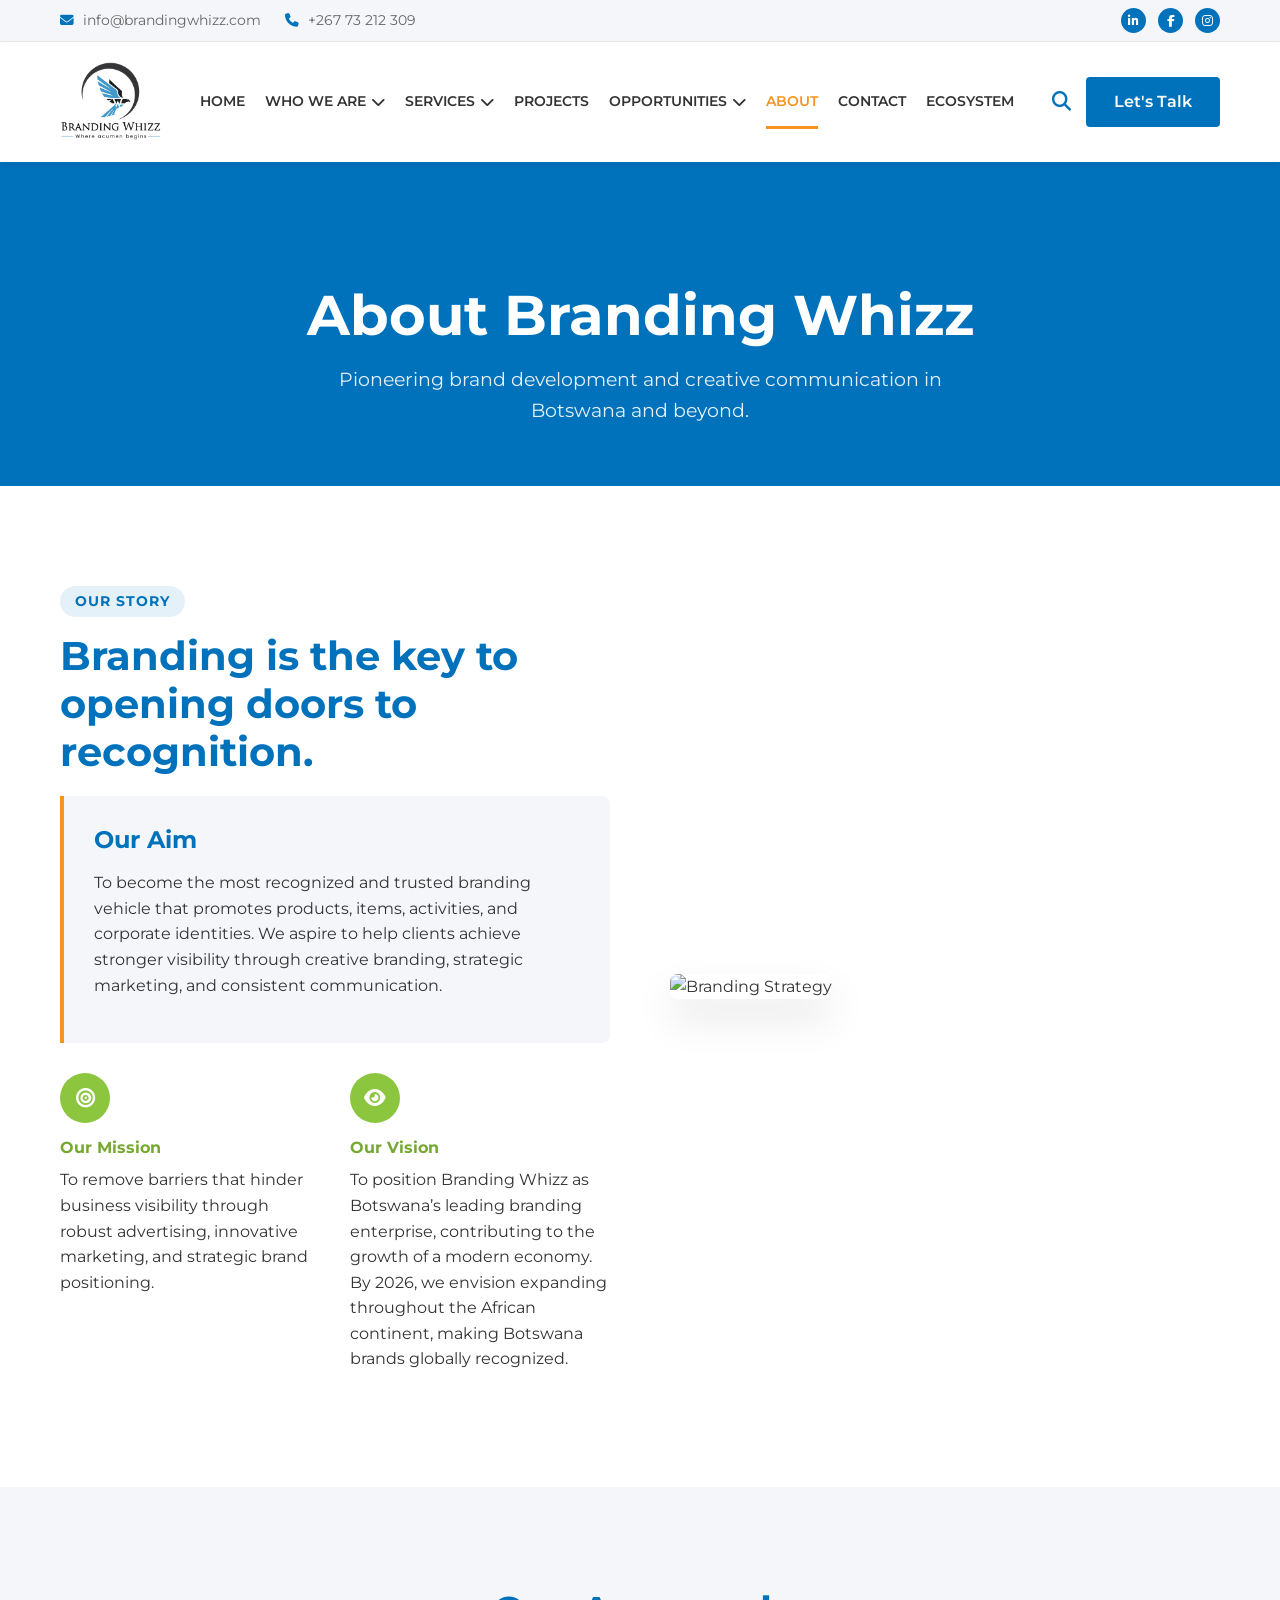
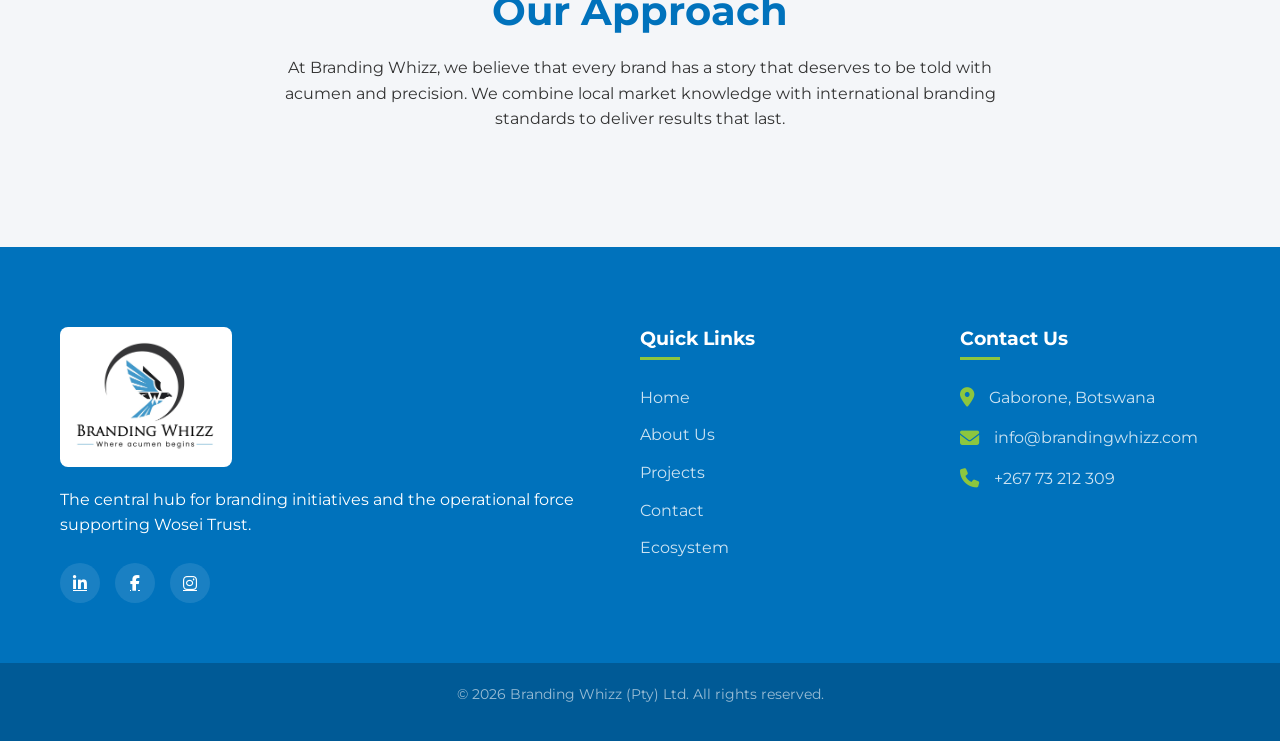
==== about.html @ 19d80216 "Add files via upload" ====
<!DOCTYPE html>
<html lang="en">

<head>
    <meta charset="UTF-8">
    <meta name="viewport" content="width=device-width, initial-scale=1.0">
    <title>About Us | Branding Whizz</title>
    <link rel="stylesheet" href="styles.css">
    <link href="https://fonts.googleapis.com/css2?family=Montserrat:wght@300;400;600;700;800&display=swap"
        rel="stylesheet">
    <link rel="stylesheet" href="https://cdnjs.cloudflare.com/ajax/libs/font-awesome/6.4.0/css/all.min.css">
</head>

<body>

    <!-- Top Bar -->
    <div class="top-bar">
        <div class="container">
            <div class="top-contact">
                <a href="mailto:info@brandingwhizz.com"><i class="fa-solid fa-envelope"></i> info@brandingwhizz.com</a>
                <a href="tel:+2670000000"><i class="fa-solid fa-phone"></i> +267 73 212 309</a>
            </div>
            <div class="top-socials">
                <a href="#"><i class="fa-brands fa-linkedin-in"></i></a>
                <a href="#"><i class="fa-brands fa-facebook-f"></i></a>
                <a href="#"><i class="fa-brands fa-instagram"></i></a>
            </div>
        </div>
    </div>

    <!-- Main Navigation -->
    <header class="navbar" id="navbar">
        <div class="container">
            <div class="logo">
                <a href="index.html"><img src="logo.png" alt="Branding Whizz Logo" class="brand-logo"></a>
            </div>
            <nav class="nav-links">
                <a href="index.html">Home</a>
                <div class="nav-link-wrapper">
                    <a href="who-we-are.html">Who We Are <i class="fa-solid fa-chevron-down"></i></a>
                    <ul class="dropdown-menu">
                        <li><a href="who-we-are.html#mandate">Our Mandate</a></li>
                        <li><a href="who-we-are.html#vision">Vision, Mission & Values</a></li>
                        <li><a href="who-we-are.html#leadership">Leadership Team</a></li>
                    </ul>
                </div>
                <div class="nav-link-wrapper">
                    <a href="services.html">Services <i class="fa-solid fa-chevron-down"></i></a>
                    <ul class="dropdown-menu">
                        <li><a href="ecosystem.html#ecosystem">Creative Design (Khudu)</a></li>
                        <li><a href="ecosystem.html#ecosystem">Marketing (Lengau)</a></li>
                        <li><a href="ecosystem.html#ecosystem">Printing (Phuti)</a></li>
                        <li><a href="ecosystem.html#ecosystem">Digital Media (Tshephe)</a></li>
                        <li><a href="ecosystem.html#ecosystem">Communications (Noko)</a></li>
                    </ul>
                </div>
                <a href="projects.html">Projects</a>
                <div class="nav-link-wrapper">
                    <a href="opportunities.html">Opportunities <i class="fa-solid fa-chevron-down"></i></a>
                    <ul class="dropdown-menu">
                        <li><a href="opportunities.html#careers">Careers</a></li>
                        <li><a href="opportunities.html#tenders">Tender Notices</a></li>
                        <li><a href="opportunities.html#suppliers">Supplier Registration</a></li>
                    </ul>
                </div>
                <a href="about.html">About</a>
                <a href="contact.html">Contact</a>
                <a href="ecosystem.html">Ecosystem</a>
            </nav>
            <div class="nav-actions">
                <div class="search-wrapper">
                    <button class="search-toggle" id="search-toggle">
                        <i class="fa-solid fa-magnifying-glass"></i>
                    </button>
                    <div class="search-bar" id="search-bar">
                        <input type="text" id="search-input" placeholder="Search...">
                        <button type="submit"><i class="fa-solid fa-arrow-right"></i></button>
                        <div id="search-results" class="search-results"></div>
                    </div>
                </div>
                <a href="contact.html" class="btn btn-primary">Let's Talk</a>
                <button class="burger-menu" id="burger-menu">
                    <i class="fa-solid fa-bars"></i>
                </button>
            </div>
        </div>
    </header>

    <!-- Page Header -->
    <section class="page-header about-header">
        <div class="container">
            <h1>About Branding Whizz</h1>
            <p>Pioneering brand development and creative communication in Botswana and beyond.</p>
        </div>
    </section>

    <!-- About Section -->
    <section class="about-section">
        <div class="container about-grid">
            <div class="about-text">
                <div class="section-badge">Our Story</div>
                <h2>Branding is the key to opening doors to recognition.</h2>
                <div class="aim-box">
                    <h3>Our Aim</h3>
                    <p>To become the most recognized and trusted branding vehicle that promotes products, items,
                        activities, and corporate identities. We aspire to help clients achieve stronger visibility
                        through creative branding, strategic marketing, and consistent communication.</p>
                </div>
                <div class="mission-vision-wrapper">
                    <div class="mv-card">
                        <div class="icon-wrapper"><i class="fa-solid fa-bullseye"></i></div>
                        <h4>Our Mission</h4>
                        <p>To remove barriers that hinder business visibility through robust advertising, innovative
                            marketing, and strategic brand positioning.</p>
                    </div>
                    <div class="mv-card">
                        <div class="icon-wrapper"><i class="fa-solid fa-eye"></i></div>
                        <h4>Our Vision</h4>
                        <p>To position Branding Whizz as Botswana’s leading branding enterprise, contributing to the
                            growth of a modern economy. By 2026, we envision expanding throughout the African continent,
                            making Botswana brands globally recognized.</p>
                    </div>
                </div>
            </div>
            <div class="about-image">
                <div class="image-frame">
                    <img src="https://images.unsplash.com/photo-1552664730-d307ca884978?q=80&w=2070&auto=format&fit=crop"
                        alt="Branding Strategy">
                </div>
            </div>
        </div>
    </section>

    <!-- Detailed About Content -->
    <section class="about-details bg-light">
        <div class="container container-sm">
            <div class="text-center mb-4">
                <h2>Our Approach</h2>
                <p>At Branding Whizz, we believe that every brand has a story that deserves to be told with acumen and
                    precision. We combine local market knowledge with international branding standards to deliver
                    results that last.</p>
            </div>
        </div>
    </section>

    <!-- Footer -->
    <footer id="contact" class="site-footer">
        <div class="container footer-grid">
            <div class="footer-about">
                <img src="logo.png" alt="Branding Whizz Logo" class="footer-brand-logo">
                <p>The central hub for branding initiatives and the operational force supporting Wosei Trust.</p>
                <div class="footer-socials">
                    <a href="#"><i class="fa-brands fa-linkedin-in"></i></a>
                    <a href="#"><i class="fa-brands fa-facebook-f"></i></a>
                    <a href="#"><i class="fa-brands fa-instagram"></i></a>
                </div>
            </div>
            <div class="footer-links">
                <h3>Quick Links</h3>
                <ul>
                    <li><a href="index.html">Home</a></li>
                    <li><a href="about.html">About Us</a></li>
                    <li><a href="projects.html">Projects</a></li>
                    <li><a href="contact.html">Contact</a></li>
                    <li><a href="ecosystem.html">Ecosystem</a></li>
                </ul>
            </div>
            <div class="footer-contact">
                <h3>Contact Us</h3>
                <p><i class="fa-solid fa-location-dot"></i> Gaborone, Botswana</p>
                <p><i class="fa-solid fa-envelope"></i> info@brandingwhizz.com</p>
                <p><i class="fa-solid fa-phone"></i> +267 73 212 309</p>
            </div>
        </div>
        <div class="footer-bottom text-center">
            <p>&copy; 2026 Branding Whizz (Pty) Ltd. All rights reserved.</p>
        </div>
    </footer>

    <script src="script.js"></script>
</body>

</html>
---- styles.css ----
/* Custom Properties based on Botswana Oil Palette */
:root {
    --primary-blue: #0072bc;
    --primary-blue-dark: #005a96;
    --secondary-green: #8cc63f;
    --secondary-green-dark: #76a832;
    --accent-orange: #f7941d;
    --accent-yellow: #fdb913; /* Botswana Oil Gold/Yellow */
    --text-dark: #333333;
    --text-light: #666666;
    --bg-light: #f4f6f9;
    --white: #ffffff;
    --font-main: 'Montserrat', sans-serif;
    --transition: all 0.3s ease;
    --shadow: 0 10px 30px rgba(0, 0, 0, 0.08);
}

* {
    margin: 0;
    padding: 0;
    box-sizing: border-box;
}

html {
    scroll-behavior: smooth;
    font-size: 16px;
}

body {
    font-family: var(--font-main);
    color: var(--text-dark);
    line-height: 1.6;
    background-color: var(--white);
}

.container {
    max-width: 1200px;
    margin: 0 auto;
    padding: 0 20px;
}

.container-sm {
    max-width: 800px;
}

.text-center {
    text-align: center;
}

.mt-4 {
    margin-top: 2rem;
}

.bg-light {
    background-color: var(--bg-light);
}

/* Typography */
h1,
h2,
h3,
h4,
h5 {
    font-family: var(--font-main);
    font-weight: 700;
    color: var(--primary-blue);
    line-height: 1.2;
}

h1 {
    font-size: 3.5rem;
    color: var(--white);
    margin-bottom: 20px;
}

h2 {
    font-size: 2.5rem;
    margin-bottom: 20px;
}

h3 {
    font-size: 1.5rem;
    margin-bottom: 15px;
}

p {
    margin-bottom: 15px;
}

/* Buttons */
.btn {
    display: inline-flex;
    align-items: center;
    justify-content: center;
    gap: 10px;
    padding: 12px 28px;
    font-weight: 600;
    text-decoration: none;
    border: none;
    cursor: pointer;
    transition: var(--transition);
    border-radius: 4px;
    /* Standard */
}

.btn-pill {
    border-radius: 50px;
}

.btn-primary {
    background-color: var(--primary-blue);
    color: var(--white);
}

.btn-primary:hover {
    background-color: var(--primary-blue-dark);
    color: var(--white);
}

.btn-secondary {
    background-color: var(--secondary-green);
    color: var(--white);
}

.btn-secondary:hover {
    background-color: var(--secondary-green-dark);
    color: var(--white);
}

/* Top Bar */
.top-bar {
    background-color: var(--bg-light);
    border-bottom: 1px solid #eaeaea;
    padding: 8px 0;
    font-size: 0.85rem;
}

.top-bar .container {
    display: flex;
    justify-content: space-between;
    align-items: center;
}

.top-contact a {
    color: var(--text-light);
    text-decoration: none;
    margin-right: 20px;
    transition: var(--transition);
}

.top-contact a:hover {
    color: var(--primary-blue);
}

.top-contact a i {
    color: var(--primary-blue);
    margin-right: 5px;
}

.top-socials a {
    color: var(--white);
    background-color: var(--primary-blue);
    width: 25px;
    height: 25px;
    display: inline-flex;
    align-items: center;
    justify-content: center;
    border-radius: 50%;
    text-decoration: none;
    margin-left: 8px;
    font-size: 0.75rem;
    transition: var(--transition);
}

.top-socials a:hover {
    background-color: var(--accent-orange);
}

/* Navbar */
.navbar {
    background-color: var(--white);
    padding: 20px 0;
    box-shadow: 0 4px 10px rgba(0, 0, 0, 0.05);
    position: sticky;
    top: 0;
    z-index: 1000;
    transition: var(--transition);
}

.navbar.scrolled {
    padding: 15px 0;
}

.navbar .container {
    display: flex;
    justify-content: space-between;
    align-items: center;
}

.logo a {
    font-size: 1.8rem;
    font-weight: 800;
    color: var(--primary-blue);
    text-decoration: none;
}

.logo a span {
    color: var(--secondary-green);
}

.brand-logo {
    max-height: 80px;
    width: auto;
    display: block;
}

/* Navbar & Dropdowns */
.nav-links {
    display: flex;
    gap: 20px;
}

.nav-link-wrapper {
    position: relative;
    padding: 10px 0;
}

.nav-links a {
    text-decoration: none;
    color: var(--text-dark);
    font-weight: 600;
    font-size: 0.9rem;
    transition: var(--transition);
    text-transform: uppercase;
    display: flex;
    align-items: center;
    gap: 5px;
    position: relative; /* Added for active underline positioning */
}

.nav-links a:hover,
.nav-links a.active {
    color: var(--accent-orange);
}

.nav-links a.active::after {
    content: '';
    position: absolute;
    bottom: -5px;
    left: 0;
    width: 100%;
    height: 3px; /* Slightly thicker for premium feel */
    background-color: var(--accent-orange);
}

/* Ensure dropdown links don't get the underline, color only */
.dropdown-menu li a.active::after {
    display: none;
}

.dropdown-menu {
    position: absolute;
    top: 100%;
    left: 0;
    background: var(--white);
    min-width: 250px;
    box-shadow: 0 10px 30px rgba(0,0,0,0.1);
    opacity: 0;
    visibility: hidden;
    transform: translateY(10px);
    transition: var(--transition);
    list-style: none;
    padding: 15px 0;
    border-top: 3px solid var(--primary-blue);
    z-index: 1000;
}

.nav-link-wrapper:hover .dropdown-menu {
    opacity: 1;
    visibility: visible;
    transform: translateY(0);
}

.dropdown-menu li a {
    padding: 10px 25px;
    font-size: 0.85rem;
    color: var(--text-dark);
    text-transform: none;
    display: block;
    border-bottom: 1px solid #f5f5f5;
}

.dropdown-menu li:last-child a {
    border-bottom: none;
}

.dropdown-menu li a:hover {
    background-color: var(--bg-light);
    color: var(--primary-blue);
    padding-left: 30px;
}

.nav-actions {
    display: flex;
    align-items: center;
    gap: 15px;
}

/* Search Bar Styles */
.search-wrapper {
    position: relative;
    display: flex;
    align-items: center;
}

.search-toggle {
    background: none;
    border: none;
    color: var(--primary-blue);
    font-size: 1.2rem;
    cursor: pointer;
    transition: var(--transition);
}

.search-toggle:hover {
    color: var(--accent-orange);
}

.search-bar {
    position: absolute;
    right: 0;
    top: 50px;
    background: white;
    box-shadow: 0 5px 15px rgba(0, 0, 0, 0.1);
    padding: 10px;
    border-radius: 4px;
    display: none;
    align-items: center;
    gap: 10px;
    width: 300px;
    z-index: 10;
}

.search-bar.active {
    display: flex;
    opacity: 1;
    visibility: visible;
    transform: translateY(0);
}

.search-bar input {
    padding: 8px 12px;
    border: 1px solid #ddd;
    border-radius: 4px;
    outline: none;
    width: 200px;
}

.search-bar button {
    background: var(--primary-blue);
    color: white;
    border: none;
    padding: 8px 12px;
    border-radius: 4px;
    cursor: pointer;
}


.burger-menu {
    display: none;
    background-color: var(--secondary-green);
    color: white;
    border: none;
    width: 40px;
    height: 40px;
    border-radius: 50%;
    cursor: pointer;
    font-size: 1.2rem;
}

/* Sections */
section {
    padding: 100px 0;
}

.section-badge {
    display: inline-block;
    padding: 5px 15px;
    background-color: rgba(0, 114, 188, 0.1);
    color: var(--primary-blue);
    border-radius: 50px;
    font-weight: 700;
    font-size: 0.85rem;
    margin-bottom: 15px;
    text-transform: uppercase;
    letter-spacing: 1px;
}

.badge-green {
    background-color: rgba(140, 198, 63, 0.1);
    color: var(--secondary-green);
}

/* Hero */
.hero {
    position: relative;
    height: 80vh;
    min-height: 600px;
    display: flex;
    align-items: center;
    padding: 0;
    overflow: visible; /* Changed from hidden to allow cards to overlap */
}

.hero-slides {
    position: absolute;
    top: 0;
    left: 0;
    width: 100%;
    height: 100%;
    z-index: 1;
}

.slide {
    position: absolute;
    top: 0;
    left: 0;
    width: 100%;
    height: 100%;
    background-size: cover;
    background-position: center;
    background-repeat: no-repeat;
    opacity: 0;
    transition: opacity 1.5s ease-in-out;
}

.slide.active {
    opacity: 1;
}

.hero-overlay {
    position: absolute;
    top: 0;
    left: 0;
    right: 0;
    bottom: 0;
    background: linear-gradient(90deg, rgba(0, 114, 188, 0.4) 0%, rgba(0, 114, 188, 0.1) 100%);
    z-index: 2;
}

.hero-content {
    position: relative;
    z-index: 10;
    color: var(--white);
    max-width: 800px;
    text-shadow: 0 4px 10px rgba(0, 0, 0, 0.5);
}

.hero-subtitle {
    font-size: 1.25rem;
    margin-bottom: 40px;
    font-weight: 300;
}

/* Hero Feature Cards */
.hero-features {
    position: absolute;
    bottom: 0;
    left: 0;
    right: 0;
    z-index: 100; /* Increased to ensure it's in front */
    transform: translateY(50%);
}

.features-grid {
    display: grid;
    grid-template-columns: repeat(3, 1fr);
    gap: 30px; /* Space between cards */
    background: transparent; /* Remove container background */
    box-shadow: none; /* Shadow on individual cards instead */
    border-radius: 0;
    overflow: visible;
}

.feature-card {
    background-color: var(--primary-blue);
    color: var(--white);
    padding: 50px 40px;
    border-radius: 12px;
    box-shadow: 0 20px 40px rgba(0, 0, 0, 0.2);
    transition: var(--transition);
    display: flex;
    flex-direction: column;
    justify-content: space-between;
    border: 1px solid rgba(255, 255, 255, 0.1);
    position: relative;
    z-index: 5;
}

.feature-card:last-child {
    border-right: none;
}

.feature-card:hover {
    transform: translateY(-15px);
    background-color: var(--primary-blue-dark);
    box-shadow: 0 30px 60px rgba(0, 0, 0, 0.3);
}

.feature-card .icon {
    font-size: 3rem;
    color: var(--accent-yellow);
    margin-bottom: 25px;
    transition: var(--transition);
}

.feature-card h3 {
    font-size: 1.6rem;
    margin-bottom: 20px;
    color: var(--white);
}

.feature-card p {
    font-size: 1rem;
    line-height: 1.6;
    margin-bottom: 30px;
    color: rgba(255, 255, 255, 0.9);
}

.feature-card .btn-more {
    font-weight: 700;
    color: var(--accent-yellow);
    text-decoration: none;
    display: inline-flex;
    align-items: center;
    gap: 10px;
    font-size: 1rem;
    transition: var(--transition);
    padding: 12px 0;
    border-radius: 4px;
}

.feature-card .btn-more:hover {
    color: var(--white);
    gap: 15px;
}

/* Mobile Feature Adjustment */
@media (max-width: 992px) {
    .hero-features {
        position: relative;
        transform: none;
        margin-top: -50px;
        padding: 0 20px;
    }
    
    .features-grid {
        grid-template-columns: 1fr;
    }
    
    .feature-card {
        border-right: none;
        border-bottom: 1px solid #eee;
    }
}

/* About Section */
.about-summary {
    position: relative;
    z-index: 10;
    padding-top: 180px; /* Refined to better suit the 50/50 overlap */
    background-color: var(--white);
}

.about-grid {
    display: grid;
    grid-template-columns: 1fr 1fr;
    gap: 60px;
    align-items: center;
}

.aim-box {
    background-color: var(--bg-light);
    padding: 30px;
    border-left: 4px solid var(--accent-orange);
    margin-bottom: 30px;
    border-radius: 0 8px 8px 0;
}

.mission-vision-wrapper {
    display: grid;
    grid-template-columns: 1fr 1fr;
    gap: 30px;
}

.mv-card .icon-wrapper {
    width: 50px;
    height: 50px;
    background-color: var(--secondary-green);
    color: white;
    display: flex;
    align-items: center;
    justify-content: center;
    border-radius: 50%;
    font-size: 1.2rem;
    margin-bottom: 15px;
}

.mv-card h4 {
    color: var(--secondary-green-dark);
    margin-bottom: 10px;
}

.about-image {
    position: relative;
}

.image-frame img {
    width: 100%;
    height: auto;
    border-radius: 8px;
    box-shadow: 0 20px 40px rgba(0, 0, 0, 0.1);
}

.experience-badge {
    position: absolute;
    bottom: -30px;
    left: -30px;
    background-color: var(--primary-blue);
    color: white;
    padding: 30px;
    border-radius: 8px;
    box-shadow: 0 10px 30px rgba(0, 114, 188, 0.3);
    display: flex;
    gap: 15px;
    align-items: center;
}

.experience-badge .number {
    font-size: 3rem;
    font-weight: 800;
    line-height: 1;
}

.experience-badge .text {
    font-size: 1rem;
    font-weight: 600;
    text-transform: uppercase;
}

/* Core Values Grid */
.values-section {
    background-color: var(--primary-blue);
    color: white;
    padding: 80px 0;
}

.values-section h2,
.values-section p {
    color: white;
}

.values-grid {
    display: grid;
    grid-template-columns: repeat(4, 1fr);
    gap: 30px;
    margin-top: 50px;
}

.value-card {
    background: rgba(255, 255, 255, 0.05);
    border: 1px solid rgba(255, 255, 255, 0.1);
    padding: 40px 30px;
    text-align: center;
    border-radius: 8px;
    transition: var(--transition);
}

.value-card:hover {
    background: rgba(255, 255, 255, 0.1);
    transform: translateY(-10px);
}

.value-card h3 {
    color: var(--secondary-green);
    margin-bottom: 15px;
    font-size: 1.3rem;
}

.value-icon {
    font-size: 3rem;
    margin-bottom: 20px;
    color: var(--accent-orange);
}

/* Khudu Banner */
.khudu-banner {
    background: linear-gradient(135deg, var(--secondary-green) 0%, var(--secondary-green-dark) 100%);
    padding: 60px 0;
    color: white;
    text-align: center;
}

.khudu-banner h2 {
    color: white;
    margin-bottom: 15px;
    font-size: 2rem;
}

.khudu-banner p {
    font-size: 1.1rem;
    max-width: 800px;
    margin: 0 auto;
    font-weight: 600;
}

/* Ecosystem / Departments */
.dept-grid {
    display: grid;
    grid-template-columns: repeat(3, 1fr);
    gap: 30px;
    margin-top: 50px;
}

.dept-card {
    background-color: var(--white);
    border-radius: 8px;
    padding: 40px 30px;
    box-shadow: 0 5px 20px rgba(0, 0, 0, 0.05);
    border-top: 4px solid var(--accent-orange);
    transition: var(--transition);
    position: relative;
    overflow: hidden;
}

.dept-card:hover {
    transform: translateY(-5px);
    box-shadow: 0 15px 30px rgba(0, 0, 0, 0.1);
    border-top-color: var(--primary-blue);
}

.dept-number {
    position: absolute;
    top: -20px;
    right: 10px;
    font-size: 6rem;
    font-weight: 800;
    color: rgba(0, 0, 0, 0.03);
    line-height: 1;
}

.dept-card h3 {
    font-size: 1.8rem;
    margin-bottom: 5px;
}

.dept-role {
    color: var(--secondary-green);
    font-size: 1rem;
    margin-bottom: 15px;
    font-weight: 600;
    text-transform: uppercase;
    letter-spacing: 0.5px;
}

.icon-header {
    font-size: 2.5rem;
    color: var(--primary-blue);
    margin-bottom: 15px;
}

/* Wosei Trust */
.wosei-section {
    background-color: var(--white);
    padding: 100px 0;
}

.wosei-logo {
    font-size: 4rem;
    color: var(--accent-orange);
    margin-bottom: 20px;
}

.wosei-section h2 {
    font-size: 3rem;
    margin-bottom: 10px;
}

.lead-text {
    font-size: 1.3rem;
    color: var(--primary-blue);
    font-weight: 600;
    margin-bottom: 25px;
}

/* Footer */
.site-footer {
    background-color: var(--primary-blue);
    color: white;
    padding-top: 80px;
}

.footer-grid {
    display: grid;
    grid-template-columns: 2fr 1fr 1fr;
    gap: 60px;
    margin-bottom: 60px;
}

.footer-brand-logo {
    max-height: 140px;
    width: auto;
    display: block;
    margin-bottom: 20px;
    background-color: white;
    /* Adding white bg since the footer logo might be black and footer is blue */
    padding: 15px;
    border-radius: 8px;
}

.footer-socials {
    display: flex;
    gap: 15px;
    margin-top: 25px;
}

.footer-socials a {
    width: 40px;
    height: 40px;
    background-color: rgba(255, 255, 255, 0.1);
    color: white;
    display: flex;
    align-items: center;
    justify-content: center;
    border-radius: 50%;
    transition: var(--transition);
}

.footer-socials a:hover {
    background-color: var(--accent-orange);
}

.site-footer h3 {
    color: white;
    font-size: 1.2rem;
    margin-bottom: 25px;
    position: relative;
    padding-bottom: 10px;
}

.site-footer h3::after {
    content: '';
    position: absolute;
    bottom: 0;
    left: 0;
    width: 40px;
    height: 3px;
    background-color: var(--secondary-green);
}

.footer-links ul {
    list-style: none;
}

.footer-links li {
    margin-bottom: 12px;
}

.footer-links a {
    color: rgba(255, 255, 255, 0.8);
    text-decoration: none;
    transition: var(--transition);
}

.footer-links a:hover {
    color: var(--accent-orange);
    padding-left: 5px;
}

.footer-contact p {
    color: rgba(255, 255, 255, 0.8);
    display: flex;
    align-items: center;
    gap: 15px;
    margin-bottom: 15px;
}

.footer-contact i {
    color: var(--secondary-green);
    font-size: 1.2rem;
}

.footer-bottom {
    background-color: var(--primary-blue-dark);
    padding: 20px 0;
    font-size: 0.9rem;
    color: rgba(255, 255, 255, 0.6);
}

/* Responsive */
@media (max-width: 992px) {
    .about-grid {
        grid-template-columns: 1fr;
    }

    .experience-badge {
        bottom: 20px;
        right: 20px;
        left: auto;
    }

    .values-grid {
        grid-template-columns: 1fr 1fr;
    }

    .dept-grid {
        grid-template-columns: 1fr 1fr;
    }

    .footer-grid {
        grid-template-columns: 1fr;
        gap: 40px;
    }
}

@media (max-width: 768px) {
    h1 {
        font-size: 2.5rem;
    }

    .nav-links,
    .nav-actions .btn {
        display: none;
    }

    .burger-menu {
        display: flex;
        align-items: center;
        justify-content: center;
    }

    .nav-links.active {
        display: flex;
        flex-direction: column;
        position: absolute;
        top: 100%;
        left: 0;
        right: 0;
        background: var(--white);
        padding: 20px;
        box-shadow: 0 10px 20px rgba(0, 0, 0, 0.1);
    }

    .hero-subtitle {
        font-size: 1.1rem;
    }

    .values-grid {
        grid-template-columns: 1fr;
    }

    .dept-grid {
        grid-template-columns: 1fr;
    }

    .mission-vision-wrapper {
        grid-template-columns: 1fr;
    }
}

/* Core Strengths Section */
.strengths-section {
    background-color: var(--white);
    padding: 100px 0;
}

.strengths-grid {
    display: grid;
    grid-template-columns: repeat(4, 1fr);
    gap: 30px;
    margin-top: 50px;
}

.strength-card {
    background: var(--white);
    padding: 40px 30px;
    text-align: center;
    border-radius: 12px;
    box-shadow: var(--shadow);
    transition: var(--transition);
    border-bottom: 5px solid transparent;
}

.strength-card:hover {
    transform: translateY(-10px);
    border-bottom-color: var(--accent-yellow);
}

.strength-icon {
    font-size: 3rem;
    color: var(--primary-blue);
    margin-bottom: 20px;
}

.strength-card h3 {
    font-size: 1.25rem;
    margin-bottom: 15px;
    color: var(--text-dark);
}

.strength-card p {
    font-size: 0.95rem;
    color: var(--text-light);
}

/* Real Results Section */
.results-section {
    background: linear-gradient(135deg, var(--primary-blue) 0%, var(--primary-blue-dark) 100%);
    color: var(--white);
    padding: 100px 0;
    text-align: center;
}

.results-section h2, .results-section p {
    color: var(--white);
}

.results-grid {
    display: grid;
    grid-template-columns: repeat(3, 1fr);
    gap: 40px;
    margin-top: 60px;
}

.result-item .number {
    font-size: 4rem;
    font-weight: 800;
    display: block;
    color: var(--accent-yellow);
    margin-bottom: 10px;
}

.result-item .label {
    font-size: 1.1rem;
    font-weight: 600;
    text-transform: uppercase;
    letter-spacing: 1px;
}

/* Glassmorphism Classes */
.glass {
    background: rgba(255, 255, 255, 0.1);
    backdrop-filter: blur(10px);
    -webkit-backdrop-filter: blur(10px);
    border: 1px solid rgba(255, 255, 255, 0.1);
}

/* Responsive Table Adjustments */
@media (max-width: 992px) {
    .strengths-grid {
        grid-template-columns: 1fr 1fr;
    }
    
    .results-grid {
        grid-template-columns: 1fr;
        gap: 50px;
    }
}

/* Page Headers */
.page-header {
    background-color: var(--primary-blue);
    padding: 120px 0 60px;
    color: white;
    text-align: center;
}

.page-header h1 {
    font-size: 3.5rem;
    color: white;
    margin-bottom: 15px;
}

.page-header p {
    font-size: 1.2rem;
    max-width: 700px;
    margin: 0 auto;
    opacity: 0.9;
}

/* Projects Gallery */
.projects-gallery {
    padding: 80px 0;
}

.gallery-grid {
    display: grid;
    grid-template-columns: repeat(auto-fill, minmax(350px, 1fr));
    gap: 30px;
}

.project-card {
    background: white;
    border-radius: 8px;
    overflow: hidden;
    box-shadow: 0 5px 15px rgba(0, 0, 0, 0.05);
    transition: var(--transition);
}

.project-card:hover {
    transform: translateY(-10px);
    box-shadow: 0 15px 30px rgba(0, 0, 0, 0.1);
}

.project-card img {
    width: 100%;
    height: 250px;
    object-fit: cover;
}

.project-info {
    padding: 25px;
}

.project-info h3 {
    margin-bottom: 10px;
}

.project-info .badge {
    display: inline-block;
    padding: 4px 12px;
    background: var(--bg-light);
    color: var(--primary-blue);
    border-radius: 50px;
    font-size: 0.8rem;
    font-weight: 700;
    margin-top: 15px;
    text-transform: uppercase;
}

/* Contact Styles */
.contact-section {
    padding: 80px 0;
}

.contact-grid {
    display: grid;
    grid-template-columns: 1fr 1fr;
    gap: 60px;
}

.contact-form {
    background: white;
    padding: 40px;
    border-radius: 8px;
    box-shadow: 0 10px 30px rgba(0, 0, 0, 0.05);
}

.form-group {
    margin-bottom: 20px;
}

.form-group label {
    display: block;
    margin-bottom: 8px;
    font-weight: 600;
}

.form-group input,
.form-group textarea {
    width: 100%;
    padding: 12px;
    border: 1px solid #ddd;
    border-radius: 4px;
    font-family: inherit;
    outline: none;
    transition: var(--transition);
}

.form-group input:focus,
.form-group textarea:focus {
    border-color: var(--primary-blue);
}

.contact-info-cards {
    display: grid;
    gap: 20px;
}

.info-card {
    display: flex;
    gap: 20px;
    align-items: center;
    background: var(--bg-light);
    padding: 25px;
    border-radius: 8px;
}

.info-card i {
    font-size: 2rem;
    color: var(--primary-blue);
}

.info-card h4 {
    margin-bottom: 5px;
}

/* Search Results UI */
.search-results {
    position: absolute;
    top: 100%;
    right: 0;
    left: 0;
    background: white;
    box-shadow: 0 10px 30px rgba(0, 0, 0, 0.1);
    border-radius: 0 0 8px 8px;
    max-height: 400px;
    overflow-y: auto;
    z-index: 100;
    display: none;
    border-top: 1px solid #eee;
}

.search-results.active {
    display: block;
}

.search-result-item {
    padding: 30px 30px;
    border-bottom: 1px solid #f5f5f5;
    transition: var(--transition);
    cursor: pointer;
    display: block;
    text-decoration: none;
    color: inherit;
}

.search-result-item:last-child {
    border-bottom: none;
}

.search-result-item:hover {
    background: var(--bg-light);
}

.search-result-item h4 {
    font-size: 1rem;
    color: var(--primary-blue);
    margin-bottom: 5px;
    margin-top: 0;
}

.search-result-item p {
    font-size: 0.85rem;
    color: var(--text-dark);
    margin: 0;
    opacity: 0.8;
}

.no-results {
    padding: 20px;
    text-align: center;
    color: #888;
    font-size: 0.9rem;
}

/* Insights Section Styles (Reusing Gallery Grid) */
.insights-section {
    border-top: 1px solid #eee;
}

.btn-link {
    display: inline-flex;
    align-items: center;
    gap: 8px;
    color: var(--primary-blue);
    text-decoration: none;
    font-weight: 700;
    margin-top: 15px;
    transition: var(--transition);
}

.btn-link:hover {
    color: var(--accent-orange);
    gap: 12px;
}

/* Counter Animation Polish */
.result-item .number {
    min-width: 140px; /* Prevent layout shift during counting */
}
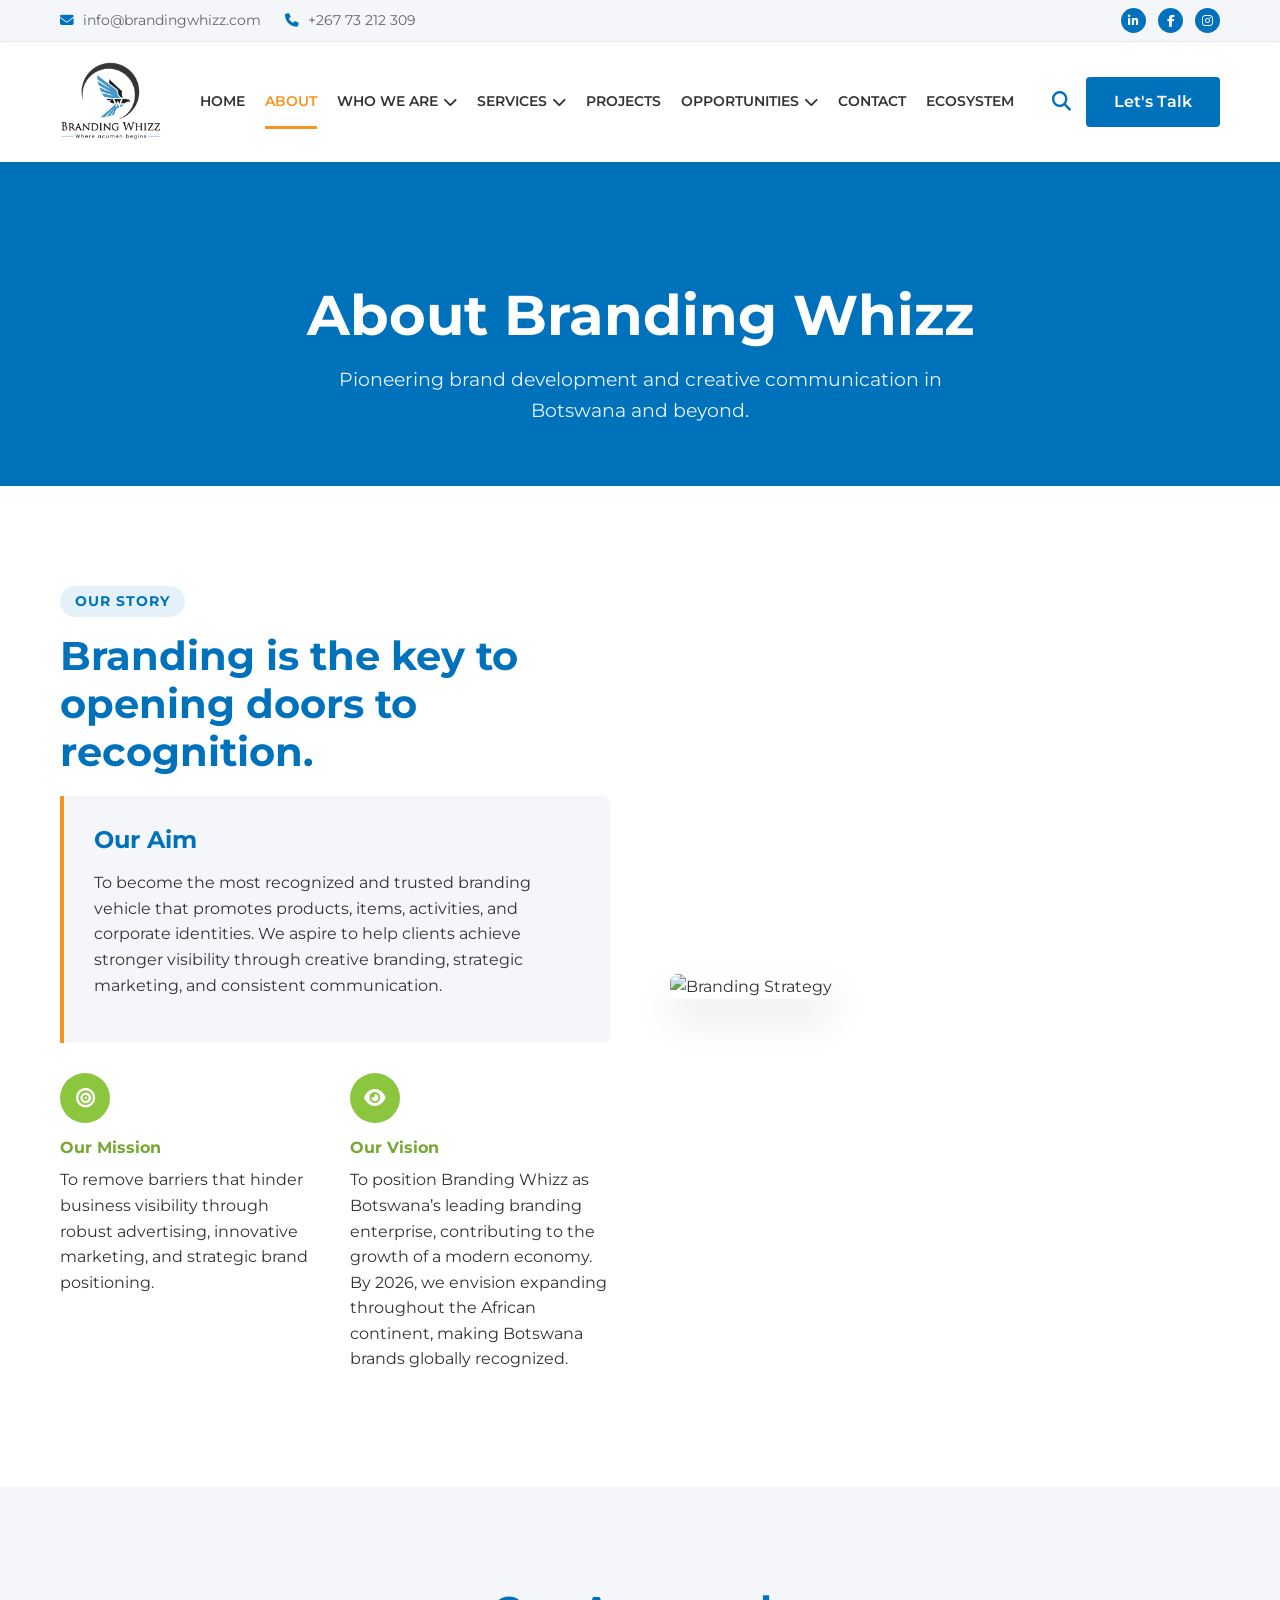
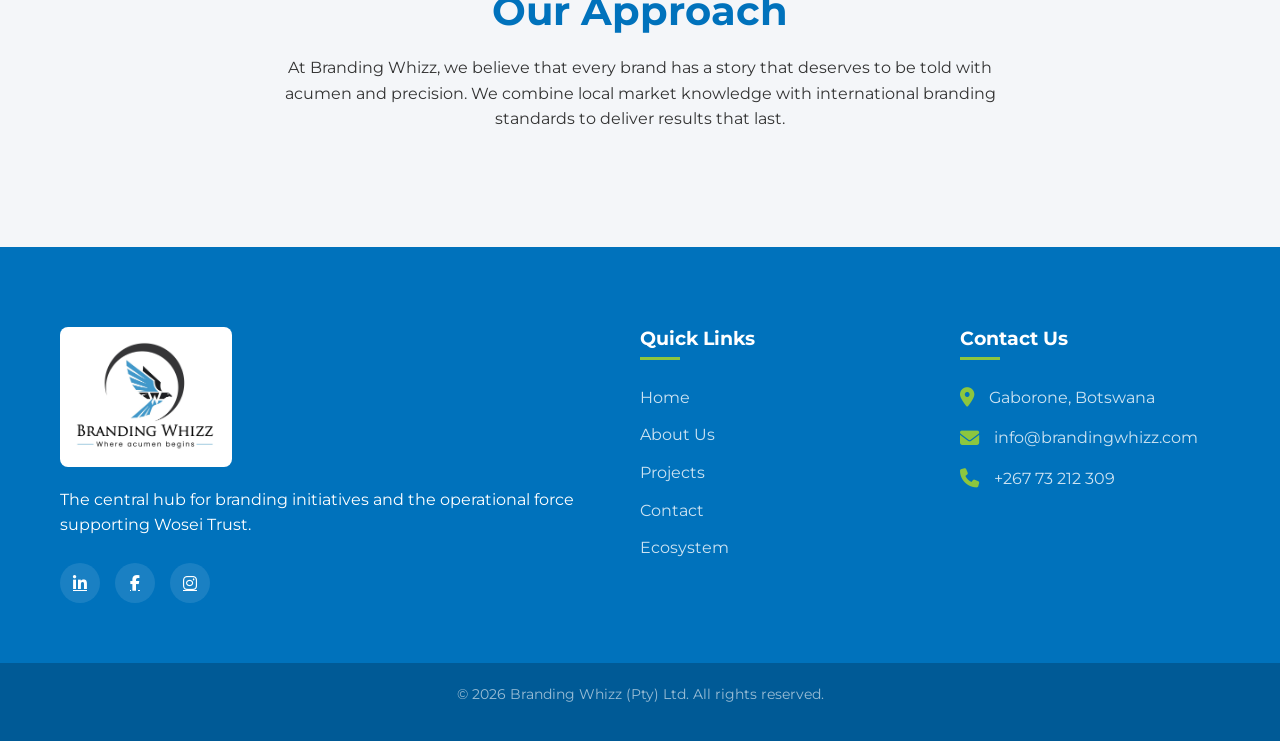
==== commit f03d4bdf: "Add files via upload" ====
--- a/about.html
+++ b/about.html
@@ -1,183 +1,183 @@
-<!DOCTYPE html>
-<html lang="en">
-
-<head>
-    <meta charset="UTF-8">
-    <meta name="viewport" content="width=device-width, initial-scale=1.0">
-    <title>About Us | Branding Whizz</title>
-    <link rel="stylesheet" href="styles.css">
-    <link href="https://fonts.googleapis.com/css2?family=Montserrat:wght@300;400;600;700;800&display=swap"
-        rel="stylesheet">
-    <link rel="stylesheet" href="https://cdnjs.cloudflare.com/ajax/libs/font-awesome/6.4.0/css/all.min.css">
-</head>
-
-<body>
-
-    <!-- Top Bar -->
-    <div class="top-bar">
-        <div class="container">
-            <div class="top-contact">
-                <a href="mailto:info@brandingwhizz.com"><i class="fa-solid fa-envelope"></i> info@brandingwhizz.com</a>
-                <a href="tel:+2670000000"><i class="fa-solid fa-phone"></i> +267 73 212 309</a>
-            </div>
-            <div class="top-socials">
-                <a href="#"><i class="fa-brands fa-linkedin-in"></i></a>
-                <a href="#"><i class="fa-brands fa-facebook-f"></i></a>
-                <a href="#"><i class="fa-brands fa-instagram"></i></a>
-            </div>
-        </div>
-    </div>
-
-    <!-- Main Navigation -->
-    <header class="navbar" id="navbar">
-        <div class="container">
-            <div class="logo">
-                <a href="index.html"><img src="logo.png" alt="Branding Whizz Logo" class="brand-logo"></a>
-            </div>
-            <nav class="nav-links">
-                <a href="index.html">Home</a>
-                <div class="nav-link-wrapper">
-                    <a href="who-we-are.html">Who We Are <i class="fa-solid fa-chevron-down"></i></a>
-                    <ul class="dropdown-menu">
-                        <li><a href="who-we-are.html#mandate">Our Mandate</a></li>
-                        <li><a href="who-we-are.html#vision">Vision, Mission & Values</a></li>
-                        <li><a href="who-we-are.html#leadership">Leadership Team</a></li>
-                    </ul>
-                </div>
-                <div class="nav-link-wrapper">
-                    <a href="services.html">Services <i class="fa-solid fa-chevron-down"></i></a>
-                    <ul class="dropdown-menu">
-                        <li><a href="ecosystem.html#ecosystem">Creative Design (Khudu)</a></li>
-                        <li><a href="ecosystem.html#ecosystem">Marketing (Lengau)</a></li>
-                        <li><a href="ecosystem.html#ecosystem">Printing (Phuti)</a></li>
-                        <li><a href="ecosystem.html#ecosystem">Digital Media (Tshephe)</a></li>
-                        <li><a href="ecosystem.html#ecosystem">Communications (Noko)</a></li>
-                    </ul>
-                </div>
-                <a href="projects.html">Projects</a>
-                <div class="nav-link-wrapper">
-                    <a href="opportunities.html">Opportunities <i class="fa-solid fa-chevron-down"></i></a>
-                    <ul class="dropdown-menu">
-                        <li><a href="opportunities.html#careers">Careers</a></li>
-                        <li><a href="opportunities.html#tenders">Tender Notices</a></li>
-                        <li><a href="opportunities.html#suppliers">Supplier Registration</a></li>
-                    </ul>
-                </div>
-                <a href="about.html">About</a>
-                <a href="contact.html">Contact</a>
-                <a href="ecosystem.html">Ecosystem</a>
-            </nav>
-            <div class="nav-actions">
-                <div class="search-wrapper">
-                    <button class="search-toggle" id="search-toggle">
-                        <i class="fa-solid fa-magnifying-glass"></i>
-                    </button>
-                    <div class="search-bar" id="search-bar">
-                        <input type="text" id="search-input" placeholder="Search...">
-                        <button type="submit"><i class="fa-solid fa-arrow-right"></i></button>
-                        <div id="search-results" class="search-results"></div>
-                    </div>
-                </div>
-                <a href="contact.html" class="btn btn-primary">Let's Talk</a>
-                <button class="burger-menu" id="burger-menu">
-                    <i class="fa-solid fa-bars"></i>
-                </button>
-            </div>
-        </div>
-    </header>
-
-    <!-- Page Header -->
-    <section class="page-header about-header">
-        <div class="container">
-            <h1>About Branding Whizz</h1>
-            <p>Pioneering brand development and creative communication in Botswana and beyond.</p>
-        </div>
-    </section>
-
-    <!-- About Section -->
-    <section class="about-section">
-        <div class="container about-grid">
-            <div class="about-text">
-                <div class="section-badge">Our Story</div>
-                <h2>Branding is the key to opening doors to recognition.</h2>
-                <div class="aim-box">
-                    <h3>Our Aim</h3>
-                    <p>To become the most recognized and trusted branding vehicle that promotes products, items,
-                        activities, and corporate identities. We aspire to help clients achieve stronger visibility
-                        through creative branding, strategic marketing, and consistent communication.</p>
-                </div>
-                <div class="mission-vision-wrapper">
-                    <div class="mv-card">
-                        <div class="icon-wrapper"><i class="fa-solid fa-bullseye"></i></div>
-                        <h4>Our Mission</h4>
-                        <p>To remove barriers that hinder business visibility through robust advertising, innovative
-                            marketing, and strategic brand positioning.</p>
-                    </div>
-                    <div class="mv-card">
-                        <div class="icon-wrapper"><i class="fa-solid fa-eye"></i></div>
-                        <h4>Our Vision</h4>
-                        <p>To position Branding Whizz as Botswana’s leading branding enterprise, contributing to the
-                            growth of a modern economy. By 2026, we envision expanding throughout the African continent,
-                            making Botswana brands globally recognized.</p>
-                    </div>
-                </div>
-            </div>
-            <div class="about-image">
-                <div class="image-frame">
-                    <img src="https://images.unsplash.com/photo-1552664730-d307ca884978?q=80&w=2070&auto=format&fit=crop"
-                        alt="Branding Strategy">
-                </div>
-            </div>
-        </div>
-    </section>
-
-    <!-- Detailed About Content -->
-    <section class="about-details bg-light">
-        <div class="container container-sm">
-            <div class="text-center mb-4">
-                <h2>Our Approach</h2>
-                <p>At Branding Whizz, we believe that every brand has a story that deserves to be told with acumen and
-                    precision. We combine local market knowledge with international branding standards to deliver
-                    results that last.</p>
-            </div>
-        </div>
-    </section>
-
-    <!-- Footer -->
-    <footer id="contact" class="site-footer">
-        <div class="container footer-grid">
-            <div class="footer-about">
-                <img src="logo.png" alt="Branding Whizz Logo" class="footer-brand-logo">
-                <p>The central hub for branding initiatives and the operational force supporting Wosei Trust.</p>
-                <div class="footer-socials">
-                    <a href="#"><i class="fa-brands fa-linkedin-in"></i></a>
-                    <a href="#"><i class="fa-brands fa-facebook-f"></i></a>
-                    <a href="#"><i class="fa-brands fa-instagram"></i></a>
-                </div>
-            </div>
-            <div class="footer-links">
-                <h3>Quick Links</h3>
-                <ul>
-                    <li><a href="index.html">Home</a></li>
-                    <li><a href="about.html">About Us</a></li>
-                    <li><a href="projects.html">Projects</a></li>
-                    <li><a href="contact.html">Contact</a></li>
-                    <li><a href="ecosystem.html">Ecosystem</a></li>
-                </ul>
-            </div>
-            <div class="footer-contact">
-                <h3>Contact Us</h3>
-                <p><i class="fa-solid fa-location-dot"></i> Gaborone, Botswana</p>
-                <p><i class="fa-solid fa-envelope"></i> info@brandingwhizz.com</p>
-                <p><i class="fa-solid fa-phone"></i> +267 73 212 309</p>
-            </div>
-        </div>
-        <div class="footer-bottom text-center">
-            <p>&copy; 2026 Branding Whizz (Pty) Ltd. All rights reserved.</p>
-        </div>
-    </footer>
-
-    <script src="script.js"></script>
-</body>
-
+<!DOCTYPE html>
+<html lang="en">
+
+<head>
+    <meta charset="UTF-8">
+    <meta name="viewport" content="width=device-width, initial-scale=1.0">
+    <title>About Us | Branding Whizz</title>
+    <link rel="stylesheet" href="styles.css">
+    <link href="https://fonts.googleapis.com/css2?family=Montserrat:wght@300;400;600;700;800&display=swap"
+        rel="stylesheet">
+    <link rel="stylesheet" href="https://cdnjs.cloudflare.com/ajax/libs/font-awesome/6.4.0/css/all.min.css">
+</head>
+
+<body>
+
+    <!-- Top Bar -->
+    <div class="top-bar">
+        <div class="container">
+            <div class="top-contact">
+                <a href="mailto:info@brandingwhizz.com"><i class="fa-solid fa-envelope"></i> info@brandingwhizz.com</a>
+                <a href="tel:+2670000000"><i class="fa-solid fa-phone"></i> +267 73 212 309</a>
+            </div>
+            <div class="top-socials">
+                <a href="#"><i class="fa-brands fa-linkedin-in"></i></a>
+                <a href="#"><i class="fa-brands fa-facebook-f"></i></a>
+                <a href="#"><i class="fa-brands fa-instagram"></i></a>
+            </div>
+        </div>
+    </div>
+
+    <!-- Main Navigation -->
+    <header class="navbar" id="navbar">
+        <div class="container">
+            <div class="logo">
+                <a href="index.html"><img src="logo.png" alt="Branding Whizz Logo" class="brand-logo"></a>
+            </div>
+            <nav class="nav-links">
+                <a href="index.html">Home</a>
+                <a href="about.html">About</a>
+                <div class="nav-link-wrapper">
+                    <a href="who-we-are.html">Who We Are <i class="fa-solid fa-chevron-down"></i></a>
+                    <ul class="dropdown-menu">
+                        <li><a href="who-we-are.html#mandate">Our Mandate</a></li>
+                        <li><a href="who-we-are.html#vision">Vision, Mission & Values</a></li>
+                        <li><a href="who-we-are.html#leadership">Leadership Team</a></li>
+                    </ul>
+                </div>
+                <div class="nav-link-wrapper">
+                    <a href="services.html">Services <i class="fa-solid fa-chevron-down"></i></a>
+                    <ul class="dropdown-menu">
+                        <li><a href="ecosystem.html#ecosystem">Creative Design (Khudu)</a></li>
+                        <li><a href="ecosystem.html#ecosystem">Marketing (Lengau)</a></li>
+                        <li><a href="ecosystem.html#ecosystem">Printing (Phuti)</a></li>
+                        <li><a href="ecosystem.html#ecosystem">Digital Media (Tshephe)</a></li>
+                        <li><a href="ecosystem.html#ecosystem">Communications (Noko)</a></li>
+                    </ul>
+                </div>
+                <a href="projects.html">Projects</a>
+                <div class="nav-link-wrapper">
+                    <a href="opportunities.html">Opportunities <i class="fa-solid fa-chevron-down"></i></a>
+                    <ul class="dropdown-menu">
+                        <li><a href="opportunities.html#careers">Careers</a></li>
+                        <li><a href="opportunities.html#tenders">Tender Notices</a></li>
+                        <li><a href="opportunities.html#suppliers">Supplier Registration</a></li>
+                    </ul>
+                </div>
+                <a href="contact.html">Contact</a>
+                <a href="ecosystem.html">Ecosystem</a>
+            </nav>
+            <div class="nav-actions">
+                <div class="search-wrapper">
+                    <button class="search-toggle" id="search-toggle">
+                        <i class="fa-solid fa-magnifying-glass"></i>
+                    </button>
+                    <div class="search-bar" id="search-bar">
+                        <input type="text" id="search-input" placeholder="Search...">
+                        <button type="submit"><i class="fa-solid fa-arrow-right"></i></button>
+                        <div id="search-results" class="search-results"></div>
+                    </div>
+                </div>
+                <a href="contact.html" class="btn btn-primary">Let's Talk</a>
+                <button class="burger-menu" id="burger-menu">
+                    <i class="fa-solid fa-bars"></i>
+                </button>
+            </div>
+        </div>
+    </header>
+
+    <!-- Page Header -->
+    <section class="page-header about-header">
+        <div class="container">
+            <h1>About Branding Whizz</h1>
+            <p>Pioneering brand development and creative communication in Botswana and beyond.</p>
+        </div>
+    </section>
+
+    <!-- About Section -->
+    <section class="about-section">
+        <div class="container about-grid">
+            <div class="about-text">
+                <div class="section-badge">Our Story</div>
+                <h2>Branding is the key to opening doors to recognition.</h2>
+                <div class="aim-box">
+                    <h3>Our Aim</h3>
+                    <p>To become the most recognized and trusted branding vehicle that promotes products, items,
+                        activities, and corporate identities. We aspire to help clients achieve stronger visibility
+                        through creative branding, strategic marketing, and consistent communication.</p>
+                </div>
+                <div class="mission-vision-wrapper">
+                    <div class="mv-card">
+                        <div class="icon-wrapper"><i class="fa-solid fa-bullseye"></i></div>
+                        <h4>Our Mission</h4>
+                        <p>To remove barriers that hinder business visibility through robust advertising, innovative
+                            marketing, and strategic brand positioning.</p>
+                    </div>
+                    <div class="mv-card">
+                        <div class="icon-wrapper"><i class="fa-solid fa-eye"></i></div>
+                        <h4>Our Vision</h4>
+                        <p>To position Branding Whizz as Botswana’s leading branding enterprise, contributing to the
+                            growth of a modern economy. By 2026, we envision expanding throughout the African continent,
+                            making Botswana brands globally recognized.</p>
+                    </div>
+                </div>
+            </div>
+            <div class="about-image">
+                <div class="image-frame">
+                    <img src="https://images.unsplash.com/photo-1552664730-d307ca884978?q=80&w=2070&auto=format&fit=crop"
+                        alt="Branding Strategy">
+                </div>
+            </div>
+        </div>
+    </section>
+
+    <!-- Detailed About Content -->
+    <section class="about-details bg-light">
+        <div class="container container-sm">
+            <div class="text-center mb-4">
+                <h2>Our Approach</h2>
+                <p>At Branding Whizz, we believe that every brand has a story that deserves to be told with acumen and
+                    precision. We combine local market knowledge with international branding standards to deliver
+                    results that last.</p>
+            </div>
+        </div>
+    </section>
+
+    <!-- Footer -->
+    <footer id="contact" class="site-footer">
+        <div class="container footer-grid">
+            <div class="footer-about">
+                <img src="logo.png" alt="Branding Whizz Logo" class="footer-brand-logo">
+                <p>The central hub for branding initiatives and the operational force supporting Wosei Trust.</p>
+                <div class="footer-socials">
+                    <a href="#"><i class="fa-brands fa-linkedin-in"></i></a>
+                    <a href="#"><i class="fa-brands fa-facebook-f"></i></a>
+                    <a href="#"><i class="fa-brands fa-instagram"></i></a>
+                </div>
+            </div>
+            <div class="footer-links">
+                <h3>Quick Links</h3>
+                <ul>
+                    <li><a href="index.html">Home</a></li>
+                    <li><a href="about.html">About Us</a></li>
+                    <li><a href="projects.html">Projects</a></li>
+                    <li><a href="contact.html">Contact</a></li>
+                    <li><a href="ecosystem.html">Ecosystem</a></li>
+                </ul>
+            </div>
+            <div class="footer-contact">
+                <h3>Contact Us</h3>
+                <p><i class="fa-solid fa-location-dot"></i> Gaborone, Botswana</p>
+                <p><i class="fa-solid fa-envelope"></i> info@brandingwhizz.com</p>
+                <p><i class="fa-solid fa-phone"></i> +267 73 212 309</p>
+            </div>
+        </div>
+        <div class="footer-bottom text-center">
+            <p>&copy; 2026 Branding Whizz (Pty) Ltd. All rights reserved.</p>
+        </div>
+    </footer>
+
+    <script src="script.js"></script>
+</body>
+
 </html>
--- a/styles.css
+++ b/styles.css
@@ -1,1291 +1,1291 @@
-/* Custom Properties based on Botswana Oil Palette */
-:root {
-    --primary-blue: #0072bc;
-    --primary-blue-dark: #005a96;
-    --secondary-green: #8cc63f;
-    --secondary-green-dark: #76a832;
-    --accent-orange: #f7941d;
-    --accent-yellow: #fdb913; /* Botswana Oil Gold/Yellow */
-    --text-dark: #333333;
-    --text-light: #666666;
-    --bg-light: #f4f6f9;
-    --white: #ffffff;
-    --font-main: 'Montserrat', sans-serif;
-    --transition: all 0.3s ease;
-    --shadow: 0 10px 30px rgba(0, 0, 0, 0.08);
-}
-
-* {
-    margin: 0;
-    padding: 0;
-    box-sizing: border-box;
-}
-
-html {
-    scroll-behavior: smooth;
-    font-size: 16px;
-}
-
-body {
-    font-family: var(--font-main);
-    color: var(--text-dark);
-    line-height: 1.6;
-    background-color: var(--white);
-}
-
-.container {
-    max-width: 1200px;
-    margin: 0 auto;
-    padding: 0 20px;
-}
-
-.container-sm {
-    max-width: 800px;
-}
-
-.text-center {
-    text-align: center;
-}
-
-.mt-4 {
-    margin-top: 2rem;
-}
-
-.bg-light {
-    background-color: var(--bg-light);
-}
-
-/* Typography */
-h1,
-h2,
-h3,
-h4,
-h5 {
-    font-family: var(--font-main);
-    font-weight: 700;
-    color: var(--primary-blue);
-    line-height: 1.2;
-}
-
-h1 {
-    font-size: 3.5rem;
-    color: var(--white);
-    margin-bottom: 20px;
-}
-
-h2 {
-    font-size: 2.5rem;
-    margin-bottom: 20px;
-}
-
-h3 {
-    font-size: 1.5rem;
-    margin-bottom: 15px;
-}
-
-p {
-    margin-bottom: 15px;
-}
-
-/* Buttons */
-.btn {
-    display: inline-flex;
-    align-items: center;
-    justify-content: center;
-    gap: 10px;
-    padding: 12px 28px;
-    font-weight: 600;
-    text-decoration: none;
-    border: none;
-    cursor: pointer;
-    transition: var(--transition);
-    border-radius: 4px;
-    /* Standard */
-}
-
-.btn-pill {
-    border-radius: 50px;
-}
-
-.btn-primary {
-    background-color: var(--primary-blue);
-    color: var(--white);
-}
-
-.btn-primary:hover {
-    background-color: var(--primary-blue-dark);
-    color: var(--white);
-}
-
-.btn-secondary {
-    background-color: var(--secondary-green);
-    color: var(--white);
-}
-
-.btn-secondary:hover {
-    background-color: var(--secondary-green-dark);
-    color: var(--white);
-}
-
-/* Top Bar */
-.top-bar {
-    background-color: var(--bg-light);
-    border-bottom: 1px solid #eaeaea;
-    padding: 8px 0;
-    font-size: 0.85rem;
-}
-
-.top-bar .container {
-    display: flex;
-    justify-content: space-between;
-    align-items: center;
-}
-
-.top-contact a {
-    color: var(--text-light);
-    text-decoration: none;
-    margin-right: 20px;
-    transition: var(--transition);
-}
-
-.top-contact a:hover {
-    color: var(--primary-blue);
-}
-
-.top-contact a i {
-    color: var(--primary-blue);
-    margin-right: 5px;
-}
-
-.top-socials a {
-    color: var(--white);
-    background-color: var(--primary-blue);
-    width: 25px;
-    height: 25px;
-    display: inline-flex;
-    align-items: center;
-    justify-content: center;
-    border-radius: 50%;
-    text-decoration: none;
-    margin-left: 8px;
-    font-size: 0.75rem;
-    transition: var(--transition);
-}
-
-.top-socials a:hover {
-    background-color: var(--accent-orange);
-}
-
-/* Navbar */
-.navbar {
-    background-color: var(--white);
-    padding: 20px 0;
-    box-shadow: 0 4px 10px rgba(0, 0, 0, 0.05);
-    position: sticky;
-    top: 0;
-    z-index: 1000;
-    transition: var(--transition);
-}
-
-.navbar.scrolled {
-    padding: 15px 0;
-}
-
-.navbar .container {
-    display: flex;
-    justify-content: space-between;
-    align-items: center;
-}
-
-.logo a {
-    font-size: 1.8rem;
-    font-weight: 800;
-    color: var(--primary-blue);
-    text-decoration: none;
-}
-
-.logo a span {
-    color: var(--secondary-green);
-}
-
-.brand-logo {
-    max-height: 80px;
-    width: auto;
-    display: block;
-}
-
-/* Navbar & Dropdowns */
-.nav-links {
-    display: flex;
-    gap: 20px;
-}
-
-.nav-link-wrapper {
-    position: relative;
-    padding: 10px 0;
-}
-
-.nav-links a {
-    text-decoration: none;
-    color: var(--text-dark);
-    font-weight: 600;
-    font-size: 0.9rem;
-    transition: var(--transition);
-    text-transform: uppercase;
-    display: flex;
-    align-items: center;
-    gap: 5px;
-    position: relative; /* Added for active underline positioning */
-}
-
-.nav-links a:hover,
-.nav-links a.active {
-    color: var(--accent-orange);
-}
-
-.nav-links a.active::after {
-    content: '';
-    position: absolute;
-    bottom: -5px;
-    left: 0;
-    width: 100%;
-    height: 3px; /* Slightly thicker for premium feel */
-    background-color: var(--accent-orange);
-}
-
-/* Ensure dropdown links don't get the underline, color only */
-.dropdown-menu li a.active::after {
-    display: none;
-}
-
-.dropdown-menu {
-    position: absolute;
-    top: 100%;
-    left: 0;
-    background: var(--white);
-    min-width: 250px;
-    box-shadow: 0 10px 30px rgba(0,0,0,0.1);
-    opacity: 0;
-    visibility: hidden;
-    transform: translateY(10px);
-    transition: var(--transition);
-    list-style: none;
-    padding: 15px 0;
-    border-top: 3px solid var(--primary-blue);
-    z-index: 1000;
-}
-
-.nav-link-wrapper:hover .dropdown-menu {
-    opacity: 1;
-    visibility: visible;
-    transform: translateY(0);
-}
-
-.dropdown-menu li a {
-    padding: 10px 25px;
-    font-size: 0.85rem;
-    color: var(--text-dark);
-    text-transform: none;
-    display: block;
-    border-bottom: 1px solid #f5f5f5;
-}
-
-.dropdown-menu li:last-child a {
-    border-bottom: none;
-}
-
-.dropdown-menu li a:hover {
-    background-color: var(--bg-light);
-    color: var(--primary-blue);
-    padding-left: 30px;
-}
-
-.nav-actions {
-    display: flex;
-    align-items: center;
-    gap: 15px;
-}
-
-/* Search Bar Styles */
-.search-wrapper {
-    position: relative;
-    display: flex;
-    align-items: center;
-}
-
-.search-toggle {
-    background: none;
-    border: none;
-    color: var(--primary-blue);
-    font-size: 1.2rem;
-    cursor: pointer;
-    transition: var(--transition);
-}
-
-.search-toggle:hover {
-    color: var(--accent-orange);
-}
-
-.search-bar {
-    position: absolute;
-    right: 0;
-    top: 50px;
-    background: white;
-    box-shadow: 0 5px 15px rgba(0, 0, 0, 0.1);
-    padding: 10px;
-    border-radius: 4px;
-    display: none;
-    align-items: center;
-    gap: 10px;
-    width: 300px;
-    z-index: 10;
-}
-
-.search-bar.active {
-    display: flex;
-    opacity: 1;
-    visibility: visible;
-    transform: translateY(0);
-}
-
-.search-bar input {
-    padding: 8px 12px;
-    border: 1px solid #ddd;
-    border-radius: 4px;
-    outline: none;
-    width: 200px;
-}
-
-.search-bar button {
-    background: var(--primary-blue);
-    color: white;
-    border: none;
-    padding: 8px 12px;
-    border-radius: 4px;
-    cursor: pointer;
-}
-
-
-.burger-menu {
-    display: none;
-    background-color: var(--secondary-green);
-    color: white;
-    border: none;
-    width: 40px;
-    height: 40px;
-    border-radius: 50%;
-    cursor: pointer;
-    font-size: 1.2rem;
-}
-
-/* Sections */
-section {
-    padding: 100px 0;
-}
-
-.section-badge {
-    display: inline-block;
-    padding: 5px 15px;
-    background-color: rgba(0, 114, 188, 0.1);
-    color: var(--primary-blue);
-    border-radius: 50px;
-    font-weight: 700;
-    font-size: 0.85rem;
-    margin-bottom: 15px;
-    text-transform: uppercase;
-    letter-spacing: 1px;
-}
-
-.badge-green {
-    background-color: rgba(140, 198, 63, 0.1);
-    color: var(--secondary-green);
-}
-
-/* Hero */
-.hero {
-    position: relative;
-    height: 80vh;
-    min-height: 600px;
-    display: flex;
-    align-items: center;
-    padding: 0;
-    overflow: visible; /* Changed from hidden to allow cards to overlap */
-}
-
-.hero-slides {
-    position: absolute;
-    top: 0;
-    left: 0;
-    width: 100%;
-    height: 100%;
-    z-index: 1;
-}
-
-.slide {
-    position: absolute;
-    top: 0;
-    left: 0;
-    width: 100%;
-    height: 100%;
-    background-size: cover;
-    background-position: center;
-    background-repeat: no-repeat;
-    opacity: 0;
-    transition: opacity 1.5s ease-in-out;
-}
-
-.slide.active {
-    opacity: 1;
-}
-
-.hero-overlay {
-    position: absolute;
-    top: 0;
-    left: 0;
-    right: 0;
-    bottom: 0;
-    background: linear-gradient(90deg, rgba(0, 114, 188, 0.4) 0%, rgba(0, 114, 188, 0.1) 100%);
-    z-index: 2;
-}
-
-.hero-content {
-    position: relative;
-    z-index: 10;
-    color: var(--white);
-    max-width: 800px;
-    text-shadow: 0 4px 10px rgba(0, 0, 0, 0.5);
-}
-
-.hero-subtitle {
-    font-size: 1.25rem;
-    margin-bottom: 40px;
-    font-weight: 300;
-}
-
-/* Hero Feature Cards */
-.hero-features {
-    position: absolute;
-    bottom: 0;
-    left: 0;
-    right: 0;
-    z-index: 100; /* Increased to ensure it's in front */
-    transform: translateY(50%);
-}
-
-.features-grid {
-    display: grid;
-    grid-template-columns: repeat(3, 1fr);
-    gap: 30px; /* Space between cards */
-    background: transparent; /* Remove container background */
-    box-shadow: none; /* Shadow on individual cards instead */
-    border-radius: 0;
-    overflow: visible;
-}
-
-.feature-card {
-    background-color: var(--primary-blue);
-    color: var(--white);
-    padding: 50px 40px;
-    border-radius: 12px;
-    box-shadow: 0 20px 40px rgba(0, 0, 0, 0.2);
-    transition: var(--transition);
-    display: flex;
-    flex-direction: column;
-    justify-content: space-between;
-    border: 1px solid rgba(255, 255, 255, 0.1);
-    position: relative;
-    z-index: 5;
-}
-
-.feature-card:last-child {
-    border-right: none;
-}
-
-.feature-card:hover {
-    transform: translateY(-15px);
-    background-color: var(--primary-blue-dark);
-    box-shadow: 0 30px 60px rgba(0, 0, 0, 0.3);
-}
-
-.feature-card .icon {
-    font-size: 3rem;
-    color: var(--accent-yellow);
-    margin-bottom: 25px;
-    transition: var(--transition);
-}
-
-.feature-card h3 {
-    font-size: 1.6rem;
-    margin-bottom: 20px;
-    color: var(--white);
-}
-
-.feature-card p {
-    font-size: 1rem;
-    line-height: 1.6;
-    margin-bottom: 30px;
-    color: rgba(255, 255, 255, 0.9);
-}
-
-.feature-card .btn-more {
-    font-weight: 700;
-    color: var(--accent-yellow);
-    text-decoration: none;
-    display: inline-flex;
-    align-items: center;
-    gap: 10px;
-    font-size: 1rem;
-    transition: var(--transition);
-    padding: 12px 0;
-    border-radius: 4px;
-}
-
-.feature-card .btn-more:hover {
-    color: var(--white);
-    gap: 15px;
-}
-
-/* Mobile Feature Adjustment */
-@media (max-width: 992px) {
-    .hero-features {
-        position: relative;
-        transform: none;
-        margin-top: -50px;
-        padding: 0 20px;
-    }
-    
-    .features-grid {
-        grid-template-columns: 1fr;
-    }
-    
-    .feature-card {
-        border-right: none;
-        border-bottom: 1px solid #eee;
-    }
-}
-
-/* About Section */
-.about-summary {
-    position: relative;
-    z-index: 10;
-    padding-top: 180px; /* Refined to better suit the 50/50 overlap */
-    background-color: var(--white);
-}
-
-.about-grid {
-    display: grid;
-    grid-template-columns: 1fr 1fr;
-    gap: 60px;
-    align-items: center;
-}
-
-.aim-box {
-    background-color: var(--bg-light);
-    padding: 30px;
-    border-left: 4px solid var(--accent-orange);
-    margin-bottom: 30px;
-    border-radius: 0 8px 8px 0;
-}
-
-.mission-vision-wrapper {
-    display: grid;
-    grid-template-columns: 1fr 1fr;
-    gap: 30px;
-}
-
-.mv-card .icon-wrapper {
-    width: 50px;
-    height: 50px;
-    background-color: var(--secondary-green);
-    color: white;
-    display: flex;
-    align-items: center;
-    justify-content: center;
-    border-radius: 50%;
-    font-size: 1.2rem;
-    margin-bottom: 15px;
-}
-
-.mv-card h4 {
-    color: var(--secondary-green-dark);
-    margin-bottom: 10px;
-}
-
-.about-image {
-    position: relative;
-}
-
-.image-frame img {
-    width: 100%;
-    height: auto;
-    border-radius: 8px;
-    box-shadow: 0 20px 40px rgba(0, 0, 0, 0.1);
-}
-
-.experience-badge {
-    position: absolute;
-    bottom: -30px;
-    left: -30px;
-    background-color: var(--primary-blue);
-    color: white;
-    padding: 30px;
-    border-radius: 8px;
-    box-shadow: 0 10px 30px rgba(0, 114, 188, 0.3);
-    display: flex;
-    gap: 15px;
-    align-items: center;
-}
-
-.experience-badge .number {
-    font-size: 3rem;
-    font-weight: 800;
-    line-height: 1;
-}
-
-.experience-badge .text {
-    font-size: 1rem;
-    font-weight: 600;
-    text-transform: uppercase;
-}
-
-/* Core Values Grid */
-.values-section {
-    background-color: var(--primary-blue);
-    color: white;
-    padding: 80px 0;
-}
-
-.values-section h2,
-.values-section p {
-    color: white;
-}
-
-.values-grid {
-    display: grid;
-    grid-template-columns: repeat(4, 1fr);
-    gap: 30px;
-    margin-top: 50px;
-}
-
-.value-card {
-    background: rgba(255, 255, 255, 0.05);
-    border: 1px solid rgba(255, 255, 255, 0.1);
-    padding: 40px 30px;
-    text-align: center;
-    border-radius: 8px;
-    transition: var(--transition);
-}
-
-.value-card:hover {
-    background: rgba(255, 255, 255, 0.1);
-    transform: translateY(-10px);
-}
-
-.value-card h3 {
-    color: var(--secondary-green);
-    margin-bottom: 15px;
-    font-size: 1.3rem;
-}
-
-.value-icon {
-    font-size: 3rem;
-    margin-bottom: 20px;
-    color: var(--accent-orange);
-}
-
-/* Khudu Banner */
-.khudu-banner {
-    background: linear-gradient(135deg, var(--secondary-green) 0%, var(--secondary-green-dark) 100%);
-    padding: 60px 0;
-    color: white;
-    text-align: center;
-}
-
-.khudu-banner h2 {
-    color: white;
-    margin-bottom: 15px;
-    font-size: 2rem;
-}
-
-.khudu-banner p {
-    font-size: 1.1rem;
-    max-width: 800px;
-    margin: 0 auto;
-    font-weight: 600;
-}
-
-/* Ecosystem / Departments */
-.dept-grid {
-    display: grid;
-    grid-template-columns: repeat(3, 1fr);
-    gap: 30px;
-    margin-top: 50px;
-}
-
-.dept-card {
-    background-color: var(--white);
-    border-radius: 8px;
-    padding: 40px 30px;
-    box-shadow: 0 5px 20px rgba(0, 0, 0, 0.05);
-    border-top: 4px solid var(--accent-orange);
-    transition: var(--transition);
-    position: relative;
-    overflow: hidden;
-}
-
-.dept-card:hover {
-    transform: translateY(-5px);
-    box-shadow: 0 15px 30px rgba(0, 0, 0, 0.1);
-    border-top-color: var(--primary-blue);
-}
-
-.dept-number {
-    position: absolute;
-    top: -20px;
-    right: 10px;
-    font-size: 6rem;
-    font-weight: 800;
-    color: rgba(0, 0, 0, 0.03);
-    line-height: 1;
-}
-
-.dept-card h3 {
-    font-size: 1.8rem;
-    margin-bottom: 5px;
-}
-
-.dept-role {
-    color: var(--secondary-green);
-    font-size: 1rem;
-    margin-bottom: 15px;
-    font-weight: 600;
-    text-transform: uppercase;
-    letter-spacing: 0.5px;
-}
-
-.icon-header {
-    font-size: 2.5rem;
-    color: var(--primary-blue);
-    margin-bottom: 15px;
-}
-
-/* Wosei Trust */
-.wosei-section {
-    background-color: var(--white);
-    padding: 100px 0;
-}
-
-.wosei-logo {
-    font-size: 4rem;
-    color: var(--accent-orange);
-    margin-bottom: 20px;
-}
-
-.wosei-section h2 {
-    font-size: 3rem;
-    margin-bottom: 10px;
-}
-
-.lead-text {
-    font-size: 1.3rem;
-    color: var(--primary-blue);
-    font-weight: 600;
-    margin-bottom: 25px;
-}
-
-/* Footer */
-.site-footer {
-    background-color: var(--primary-blue);
-    color: white;
-    padding-top: 80px;
-}
-
-.footer-grid {
-    display: grid;
-    grid-template-columns: 2fr 1fr 1fr;
-    gap: 60px;
-    margin-bottom: 60px;
-}
-
-.footer-brand-logo {
-    max-height: 140px;
-    width: auto;
-    display: block;
-    margin-bottom: 20px;
-    background-color: white;
-    /* Adding white bg since the footer logo might be black and footer is blue */
-    padding: 15px;
-    border-radius: 8px;
-}
-
-.footer-socials {
-    display: flex;
-    gap: 15px;
-    margin-top: 25px;
-}
-
-.footer-socials a {
-    width: 40px;
-    height: 40px;
-    background-color: rgba(255, 255, 255, 0.1);
-    color: white;
-    display: flex;
-    align-items: center;
-    justify-content: center;
-    border-radius: 50%;
-    transition: var(--transition);
-}
-
-.footer-socials a:hover {
-    background-color: var(--accent-orange);
-}
-
-.site-footer h3 {
-    color: white;
-    font-size: 1.2rem;
-    margin-bottom: 25px;
-    position: relative;
-    padding-bottom: 10px;
-}
-
-.site-footer h3::after {
-    content: '';
-    position: absolute;
-    bottom: 0;
-    left: 0;
-    width: 40px;
-    height: 3px;
-    background-color: var(--secondary-green);
-}
-
-.footer-links ul {
-    list-style: none;
-}
-
-.footer-links li {
-    margin-bottom: 12px;
-}
-
-.footer-links a {
-    color: rgba(255, 255, 255, 0.8);
-    text-decoration: none;
-    transition: var(--transition);
-}
-
-.footer-links a:hover {
-    color: var(--accent-orange);
-    padding-left: 5px;
-}
-
-.footer-contact p {
-    color: rgba(255, 255, 255, 0.8);
-    display: flex;
-    align-items: center;
-    gap: 15px;
-    margin-bottom: 15px;
-}
-
-.footer-contact i {
-    color: var(--secondary-green);
-    font-size: 1.2rem;
-}
-
-.footer-bottom {
-    background-color: var(--primary-blue-dark);
-    padding: 20px 0;
-    font-size: 0.9rem;
-    color: rgba(255, 255, 255, 0.6);
-}
-
-/* Responsive */
-@media (max-width: 992px) {
-    .about-grid {
-        grid-template-columns: 1fr;
-    }
-
-    .experience-badge {
-        bottom: 20px;
-        right: 20px;
-        left: auto;
-    }
-
-    .values-grid {
-        grid-template-columns: 1fr 1fr;
-    }
-
-    .dept-grid {
-        grid-template-columns: 1fr 1fr;
-    }
-
-    .footer-grid {
-        grid-template-columns: 1fr;
-        gap: 40px;
-    }
-}
-
-@media (max-width: 768px) {
-    h1 {
-        font-size: 2.5rem;
-    }
-
-    .nav-links,
-    .nav-actions .btn {
-        display: none;
-    }
-
-    .burger-menu {
-        display: flex;
-        align-items: center;
-        justify-content: center;
-    }
-
-    .nav-links.active {
-        display: flex;
-        flex-direction: column;
-        position: absolute;
-        top: 100%;
-        left: 0;
-        right: 0;
-        background: var(--white);
-        padding: 20px;
-        box-shadow: 0 10px 20px rgba(0, 0, 0, 0.1);
-    }
-
-    .hero-subtitle {
-        font-size: 1.1rem;
-    }
-
-    .values-grid {
-        grid-template-columns: 1fr;
-    }
-
-    .dept-grid {
-        grid-template-columns: 1fr;
-    }
-
-    .mission-vision-wrapper {
-        grid-template-columns: 1fr;
-    }
-}
-
-/* Core Strengths Section */
-.strengths-section {
-    background-color: var(--white);
-    padding: 100px 0;
-}
-
-.strengths-grid {
-    display: grid;
-    grid-template-columns: repeat(4, 1fr);
-    gap: 30px;
-    margin-top: 50px;
-}
-
-.strength-card {
-    background: var(--white);
-    padding: 40px 30px;
-    text-align: center;
-    border-radius: 12px;
-    box-shadow: var(--shadow);
-    transition: var(--transition);
-    border-bottom: 5px solid transparent;
-}
-
-.strength-card:hover {
-    transform: translateY(-10px);
-    border-bottom-color: var(--accent-yellow);
-}
-
-.strength-icon {
-    font-size: 3rem;
-    color: var(--primary-blue);
-    margin-bottom: 20px;
-}
-
-.strength-card h3 {
-    font-size: 1.25rem;
-    margin-bottom: 15px;
-    color: var(--text-dark);
-}
-
-.strength-card p {
-    font-size: 0.95rem;
-    color: var(--text-light);
-}
-
-/* Real Results Section */
-.results-section {
-    background: linear-gradient(135deg, var(--primary-blue) 0%, var(--primary-blue-dark) 100%);
-    color: var(--white);
-    padding: 100px 0;
-    text-align: center;
-}
-
-.results-section h2, .results-section p {
-    color: var(--white);
-}
-
-.results-grid {
-    display: grid;
-    grid-template-columns: repeat(3, 1fr);
-    gap: 40px;
-    margin-top: 60px;
-}
-
-.result-item .number {
-    font-size: 4rem;
-    font-weight: 800;
-    display: block;
-    color: var(--accent-yellow);
-    margin-bottom: 10px;
-}
-
-.result-item .label {
-    font-size: 1.1rem;
-    font-weight: 600;
-    text-transform: uppercase;
-    letter-spacing: 1px;
-}
-
-/* Glassmorphism Classes */
-.glass {
-    background: rgba(255, 255, 255, 0.1);
-    backdrop-filter: blur(10px);
-    -webkit-backdrop-filter: blur(10px);
-    border: 1px solid rgba(255, 255, 255, 0.1);
-}
-
-/* Responsive Table Adjustments */
-@media (max-width: 992px) {
-    .strengths-grid {
-        grid-template-columns: 1fr 1fr;
-    }
-    
-    .results-grid {
-        grid-template-columns: 1fr;
-        gap: 50px;
-    }
-}
-
-/* Page Headers */
-.page-header {
-    background-color: var(--primary-blue);
-    padding: 120px 0 60px;
-    color: white;
-    text-align: center;
-}
-
-.page-header h1 {
-    font-size: 3.5rem;
-    color: white;
-    margin-bottom: 15px;
-}
-
-.page-header p {
-    font-size: 1.2rem;
-    max-width: 700px;
-    margin: 0 auto;
-    opacity: 0.9;
-}
-
-/* Projects Gallery */
-.projects-gallery {
-    padding: 80px 0;
-}
-
-.gallery-grid {
-    display: grid;
-    grid-template-columns: repeat(auto-fill, minmax(350px, 1fr));
-    gap: 30px;
-}
-
-.project-card {
-    background: white;
-    border-radius: 8px;
-    overflow: hidden;
-    box-shadow: 0 5px 15px rgba(0, 0, 0, 0.05);
-    transition: var(--transition);
-}
-
-.project-card:hover {
-    transform: translateY(-10px);
-    box-shadow: 0 15px 30px rgba(0, 0, 0, 0.1);
-}
-
-.project-card img {
-    width: 100%;
-    height: 250px;
-    object-fit: cover;
-}
-
-.project-info {
-    padding: 25px;
-}
-
-.project-info h3 {
-    margin-bottom: 10px;
-}
-
-.project-info .badge {
-    display: inline-block;
-    padding: 4px 12px;
-    background: var(--bg-light);
-    color: var(--primary-blue);
-    border-radius: 50px;
-    font-size: 0.8rem;
-    font-weight: 700;
-    margin-top: 15px;
-    text-transform: uppercase;
-}
-
-/* Contact Styles */
-.contact-section {
-    padding: 80px 0;
-}
-
-.contact-grid {
-    display: grid;
-    grid-template-columns: 1fr 1fr;
-    gap: 60px;
-}
-
-.contact-form {
-    background: white;
-    padding: 40px;
-    border-radius: 8px;
-    box-shadow: 0 10px 30px rgba(0, 0, 0, 0.05);
-}
-
-.form-group {
-    margin-bottom: 20px;
-}
-
-.form-group label {
-    display: block;
-    margin-bottom: 8px;
-    font-weight: 600;
-}
-
-.form-group input,
-.form-group textarea {
-    width: 100%;
-    padding: 12px;
-    border: 1px solid #ddd;
-    border-radius: 4px;
-    font-family: inherit;
-    outline: none;
-    transition: var(--transition);
-}
-
-.form-group input:focus,
-.form-group textarea:focus {
-    border-color: var(--primary-blue);
-}
-
-.contact-info-cards {
-    display: grid;
-    gap: 20px;
-}
-
-.info-card {
-    display: flex;
-    gap: 20px;
-    align-items: center;
-    background: var(--bg-light);
-    padding: 25px;
-    border-radius: 8px;
-}
-
-.info-card i {
-    font-size: 2rem;
-    color: var(--primary-blue);
-}
-
-.info-card h4 {
-    margin-bottom: 5px;
-}
-
-/* Search Results UI */
-.search-results {
-    position: absolute;
-    top: 100%;
-    right: 0;
-    left: 0;
-    background: white;
-    box-shadow: 0 10px 30px rgba(0, 0, 0, 0.1);
-    border-radius: 0 0 8px 8px;
-    max-height: 400px;
-    overflow-y: auto;
-    z-index: 100;
-    display: none;
-    border-top: 1px solid #eee;
-}
-
-.search-results.active {
-    display: block;
-}
-
-.search-result-item {
-    padding: 30px 30px;
-    border-bottom: 1px solid #f5f5f5;
-    transition: var(--transition);
-    cursor: pointer;
-    display: block;
-    text-decoration: none;
-    color: inherit;
-}
-
-.search-result-item:last-child {
-    border-bottom: none;
-}
-
-.search-result-item:hover {
-    background: var(--bg-light);
-}
-
-.search-result-item h4 {
-    font-size: 1rem;
-    color: var(--primary-blue);
-    margin-bottom: 5px;
-    margin-top: 0;
-}
-
-.search-result-item p {
-    font-size: 0.85rem;
-    color: var(--text-dark);
-    margin: 0;
-    opacity: 0.8;
-}
-
-.no-results {
-    padding: 20px;
-    text-align: center;
-    color: #888;
-    font-size: 0.9rem;
-}
-
-/* Insights Section Styles (Reusing Gallery Grid) */
-.insights-section {
-    border-top: 1px solid #eee;
-}
-
-.btn-link {
-    display: inline-flex;
-    align-items: center;
-    gap: 8px;
-    color: var(--primary-blue);
-    text-decoration: none;
-    font-weight: 700;
-    margin-top: 15px;
-    transition: var(--transition);
-}
-
-.btn-link:hover {
-    color: var(--accent-orange);
-    gap: 12px;
-}
-
-/* Counter Animation Polish */
-.result-item .number {
-    min-width: 140px; /* Prevent layout shift during counting */
+/* Custom Properties based on Botswana Oil Palette */
+:root {
+    --primary-blue: #0072bc;
+    --primary-blue-dark: #005a96;
+    --secondary-green: #8cc63f;
+    --secondary-green-dark: #76a832;
+    --accent-orange: #f7941d;
+    --accent-yellow: #fdb913; /* Botswana Oil Gold/Yellow */
+    --text-dark: #333333;
+    --text-light: #666666;
+    --bg-light: #f4f6f9;
+    --white: #ffffff;
+    --font-main: 'Montserrat', sans-serif;
+    --transition: all 0.3s ease;
+    --shadow: 0 10px 30px rgba(0, 0, 0, 0.08);
+}
+
+* {
+    margin: 0;
+    padding: 0;
+    box-sizing: border-box;
+}
+
+html {
+    scroll-behavior: smooth;
+    font-size: 16px;
+}
+
+body {
+    font-family: var(--font-main);
+    color: var(--text-dark);
+    line-height: 1.6;
+    background-color: var(--white);
+}
+
+.container {
+    max-width: 1200px;
+    margin: 0 auto;
+    padding: 0 20px;
+}
+
+.container-sm {
+    max-width: 800px;
+}
+
+.text-center {
+    text-align: center;
+}
+
+.mt-4 {
+    margin-top: 2rem;
+}
+
+.bg-light {
+    background-color: var(--bg-light);
+}
+
+/* Typography */
+h1,
+h2,
+h3,
+h4,
+h5 {
+    font-family: var(--font-main);
+    font-weight: 700;
+    color: var(--primary-blue);
+    line-height: 1.2;
+}
+
+h1 {
+    font-size: 3.5rem;
+    color: var(--white);
+    margin-bottom: 20px;
+}
+
+h2 {
+    font-size: 2.5rem;
+    margin-bottom: 20px;
+}
+
+h3 {
+    font-size: 1.5rem;
+    margin-bottom: 15px;
+}
+
+p {
+    margin-bottom: 15px;
+}
+
+/* Buttons */
+.btn {
+    display: inline-flex;
+    align-items: center;
+    justify-content: center;
+    gap: 10px;
+    padding: 12px 28px;
+    font-weight: 600;
+    text-decoration: none;
+    border: none;
+    cursor: pointer;
+    transition: var(--transition);
+    border-radius: 4px;
+    /* Standard */
+}
+
+.btn-pill {
+    border-radius: 50px;
+}
+
+.btn-primary {
+    background-color: var(--primary-blue);
+    color: var(--white);
+}
+
+.btn-primary:hover {
+    background-color: var(--primary-blue-dark);
+    color: var(--white);
+}
+
+.btn-secondary {
+    background-color: var(--secondary-green);
+    color: var(--white);
+}
+
+.btn-secondary:hover {
+    background-color: var(--secondary-green-dark);
+    color: var(--white);
+}
+
+/* Top Bar */
+.top-bar {
+    background-color: var(--bg-light);
+    border-bottom: 1px solid #eaeaea;
+    padding: 8px 0;
+    font-size: 0.85rem;
+}
+
+.top-bar .container {
+    display: flex;
+    justify-content: space-between;
+    align-items: center;
+}
+
+.top-contact a {
+    color: var(--text-light);
+    text-decoration: none;
+    margin-right: 20px;
+    transition: var(--transition);
+}
+
+.top-contact a:hover {
+    color: var(--primary-blue);
+}
+
+.top-contact a i {
+    color: var(--primary-blue);
+    margin-right: 5px;
+}
+
+.top-socials a {
+    color: var(--white);
+    background-color: var(--primary-blue);
+    width: 25px;
+    height: 25px;
+    display: inline-flex;
+    align-items: center;
+    justify-content: center;
+    border-radius: 50%;
+    text-decoration: none;
+    margin-left: 8px;
+    font-size: 0.75rem;
+    transition: var(--transition);
+}
+
+.top-socials a:hover {
+    background-color: var(--accent-orange);
+}
+
+/* Navbar */
+.navbar {
+    background-color: var(--white);
+    padding: 20px 0;
+    box-shadow: 0 4px 10px rgba(0, 0, 0, 0.05);
+    position: sticky;
+    top: 0;
+    z-index: 1000;
+    transition: var(--transition);
+}
+
+.navbar.scrolled {
+    padding: 15px 0;
+}
+
+.navbar .container {
+    display: flex;
+    justify-content: space-between;
+    align-items: center;
+}
+
+.logo a {
+    font-size: 1.8rem;
+    font-weight: 800;
+    color: var(--primary-blue);
+    text-decoration: none;
+}
+
+.logo a span {
+    color: var(--secondary-green);
+}
+
+.brand-logo {
+    max-height: 80px;
+    width: auto;
+    display: block;
+}
+
+/* Navbar & Dropdowns */
+.nav-links {
+    display: flex;
+    gap: 20px;
+}
+
+.nav-link-wrapper {
+    position: relative;
+    padding: 10px 0;
+}
+
+.nav-links a {
+    text-decoration: none;
+    color: var(--text-dark);
+    font-weight: 600;
+    font-size: 0.9rem;
+    transition: var(--transition);
+    text-transform: uppercase;
+    display: flex;
+    align-items: center;
+    gap: 5px;
+    position: relative; /* Added for active underline positioning */
+}
+
+.nav-links a:hover,
+.nav-links a.active {
+    color: var(--accent-orange);
+}
+
+.nav-links a.active::after {
+    content: '';
+    position: absolute;
+    bottom: -5px;
+    left: 0;
+    width: 100%;
+    height: 3px; /* Slightly thicker for premium feel */
+    background-color: var(--accent-orange);
+}
+
+/* Ensure dropdown links don't get the underline, color only */
+.dropdown-menu li a.active::after {
+    display: none;
+}
+
+.dropdown-menu {
+    position: absolute;
+    top: 100%;
+    left: 0;
+    background: var(--white);
+    min-width: 250px;
+    box-shadow: 0 10px 30px rgba(0,0,0,0.1);
+    opacity: 0;
+    visibility: hidden;
+    transform: translateY(10px);
+    transition: var(--transition);
+    list-style: none;
+    padding: 15px 0;
+    border-top: 3px solid var(--primary-blue);
+    z-index: 1000;
+}
+
+.nav-link-wrapper:hover .dropdown-menu {
+    opacity: 1;
+    visibility: visible;
+    transform: translateY(0);
+}
+
+.dropdown-menu li a {
+    padding: 10px 25px;
+    font-size: 0.85rem;
+    color: var(--text-dark);
+    text-transform: none;
+    display: block;
+    border-bottom: 1px solid #f5f5f5;
+}
+
+.dropdown-menu li:last-child a {
+    border-bottom: none;
+}
+
+.dropdown-menu li a:hover {
+    background-color: var(--bg-light);
+    color: var(--primary-blue);
+    padding-left: 30px;
+}
+
+.nav-actions {
+    display: flex;
+    align-items: center;
+    gap: 15px;
+}
+
+/* Search Bar Styles */
+.search-wrapper {
+    position: relative;
+    display: flex;
+    align-items: center;
+}
+
+.search-toggle {
+    background: none;
+    border: none;
+    color: var(--primary-blue);
+    font-size: 1.2rem;
+    cursor: pointer;
+    transition: var(--transition);
+}
+
+.search-toggle:hover {
+    color: var(--accent-orange);
+}
+
+.search-bar {
+    position: absolute;
+    right: 0;
+    top: 50px;
+    background: white;
+    box-shadow: 0 5px 15px rgba(0, 0, 0, 0.1);
+    padding: 10px;
+    border-radius: 4px;
+    display: none;
+    align-items: center;
+    gap: 10px;
+    width: 300px;
+    z-index: 10;
+}
+
+.search-bar.active {
+    display: flex;
+    opacity: 1;
+    visibility: visible;
+    transform: translateY(0);
+}
+
+.search-bar input {
+    padding: 8px 12px;
+    border: 1px solid #ddd;
+    border-radius: 4px;
+    outline: none;
+    width: 200px;
+}
+
+.search-bar button {
+    background: var(--primary-blue);
+    color: white;
+    border: none;
+    padding: 8px 12px;
+    border-radius: 4px;
+    cursor: pointer;
+}
+
+
+.burger-menu {
+    display: none;
+    background-color: var(--secondary-green);
+    color: white;
+    border: none;
+    width: 40px;
+    height: 40px;
+    border-radius: 50%;
+    cursor: pointer;
+    font-size: 1.2rem;
+}
+
+/* Sections */
+section {
+    padding: 100px 0;
+}
+
+.section-badge {
+    display: inline-block;
+    padding: 5px 15px;
+    background-color: rgba(0, 114, 188, 0.1);
+    color: var(--primary-blue);
+    border-radius: 50px;
+    font-weight: 700;
+    font-size: 0.85rem;
+    margin-bottom: 15px;
+    text-transform: uppercase;
+    letter-spacing: 1px;
+}
+
+.badge-green {
+    background-color: rgba(140, 198, 63, 0.1);
+    color: var(--secondary-green);
+}
+
+/* Hero */
+.hero {
+    position: relative;
+    height: 80vh;
+    min-height: 600px;
+    display: flex;
+    align-items: center;
+    padding: 0;
+    overflow: visible; /* Changed from hidden to allow cards to overlap */
+}
+
+.hero-slides {
+    position: absolute;
+    top: 0;
+    left: 0;
+    width: 100%;
+    height: 100%;
+    z-index: 1;
+}
+
+.slide {
+    position: absolute;
+    top: 0;
+    left: 0;
+    width: 100%;
+    height: 100%;
+    background-size: cover;
+    background-position: center;
+    background-repeat: no-repeat;
+    opacity: 0;
+    transition: opacity 1.5s ease-in-out;
+}
+
+.slide.active {
+    opacity: 1;
+}
+
+.hero-overlay {
+    position: absolute;
+    top: 0;
+    left: 0;
+    right: 0;
+    bottom: 0;
+    background: linear-gradient(90deg, rgba(0, 114, 188, 0.4) 0%, rgba(0, 114, 188, 0.1) 100%);
+    z-index: 2;
+}
+
+.hero-content {
+    position: relative;
+    z-index: 10;
+    color: var(--white);
+    max-width: 800px;
+    text-shadow: 0 4px 10px rgba(0, 0, 0, 0.5);
+}
+
+.hero-subtitle {
+    font-size: 1.25rem;
+    margin-bottom: 40px;
+    font-weight: 300;
+}
+
+/* Hero Feature Cards */
+.hero-features {
+    position: absolute;
+    bottom: 0;
+    left: 0;
+    right: 0;
+    z-index: 100; /* Increased to ensure it's in front */
+    transform: translateY(50%);
+}
+
+.features-grid {
+    display: grid;
+    grid-template-columns: repeat(3, 1fr);
+    gap: 30px; /* Space between cards */
+    background: transparent; /* Remove container background */
+    box-shadow: none; /* Shadow on individual cards instead */
+    border-radius: 0;
+    overflow: visible;
+}
+
+.feature-card {
+    background-color: var(--primary-blue);
+    color: var(--white);
+    padding: 50px 40px;
+    border-radius: 12px;
+    box-shadow: 0 20px 40px rgba(0, 0, 0, 0.2);
+    transition: var(--transition);
+    display: flex;
+    flex-direction: column;
+    justify-content: space-between;
+    border: 1px solid rgba(255, 255, 255, 0.1);
+    position: relative;
+    z-index: 5;
+}
+
+.feature-card:last-child {
+    border-right: none;
+}
+
+.feature-card:hover {
+    transform: translateY(-15px);
+    background-color: var(--primary-blue-dark);
+    box-shadow: 0 30px 60px rgba(0, 0, 0, 0.3);
+}
+
+.feature-card .icon {
+    font-size: 3rem;
+    color: var(--accent-yellow);
+    margin-bottom: 25px;
+    transition: var(--transition);
+}
+
+.feature-card h3 {
+    font-size: 1.6rem;
+    margin-bottom: 20px;
+    color: var(--white);
+}
+
+.feature-card p {
+    font-size: 1rem;
+    line-height: 1.6;
+    margin-bottom: 30px;
+    color: rgba(255, 255, 255, 0.9);
+}
+
+.feature-card .btn-more {
+    font-weight: 700;
+    color: var(--accent-yellow);
+    text-decoration: none;
+    display: inline-flex;
+    align-items: center;
+    gap: 10px;
+    font-size: 1rem;
+    transition: var(--transition);
+    padding: 12px 0;
+    border-radius: 4px;
+}
+
+.feature-card .btn-more:hover {
+    color: var(--white);
+    gap: 15px;
+}
+
+/* Mobile Feature Adjustment */
+@media (max-width: 992px) {
+    .hero-features {
+        position: relative;
+        transform: none;
+        margin-top: -50px;
+        padding: 0 20px;
+    }
+    
+    .features-grid {
+        grid-template-columns: 1fr;
+    }
+    
+    .feature-card {
+        border-right: none;
+        border-bottom: 1px solid #eee;
+    }
+}
+
+/* About Section */
+.about-summary {
+    position: relative;
+    z-index: 10;
+    padding-top: 180px; /* Refined to better suit the 50/50 overlap */
+    background-color: var(--white);
+}
+
+.about-grid {
+    display: grid;
+    grid-template-columns: 1fr 1fr;
+    gap: 60px;
+    align-items: center;
+}
+
+.aim-box {
+    background-color: var(--bg-light);
+    padding: 30px;
+    border-left: 4px solid var(--accent-orange);
+    margin-bottom: 30px;
+    border-radius: 0 8px 8px 0;
+}
+
+.mission-vision-wrapper {
+    display: grid;
+    grid-template-columns: 1fr 1fr;
+    gap: 30px;
+}
+
+.mv-card .icon-wrapper {
+    width: 50px;
+    height: 50px;
+    background-color: var(--secondary-green);
+    color: white;
+    display: flex;
+    align-items: center;
+    justify-content: center;
+    border-radius: 50%;
+    font-size: 1.2rem;
+    margin-bottom: 15px;
+}
+
+.mv-card h4 {
+    color: var(--secondary-green-dark);
+    margin-bottom: 10px;
+}
+
+.about-image {
+    position: relative;
+}
+
+.image-frame img {
+    width: 100%;
+    height: auto;
+    border-radius: 8px;
+    box-shadow: 0 20px 40px rgba(0, 0, 0, 0.1);
+}
+
+.experience-badge {
+    position: absolute;
+    bottom: -30px;
+    left: -30px;
+    background-color: var(--primary-blue);
+    color: white;
+    padding: 30px;
+    border-radius: 8px;
+    box-shadow: 0 10px 30px rgba(0, 114, 188, 0.3);
+    display: flex;
+    gap: 15px;
+    align-items: center;
+}
+
+.experience-badge .number {
+    font-size: 3rem;
+    font-weight: 800;
+    line-height: 1;
+}
+
+.experience-badge .text {
+    font-size: 1rem;
+    font-weight: 600;
+    text-transform: uppercase;
+}
+
+/* Core Values Grid */
+.values-section {
+    background-color: var(--primary-blue);
+    color: white;
+    padding: 80px 0;
+}
+
+.values-section h2,
+.values-section p {
+    color: white;
+}
+
+.values-grid {
+    display: grid;
+    grid-template-columns: repeat(4, 1fr);
+    gap: 30px;
+    margin-top: 50px;
+}
+
+.value-card {
+    background: rgba(255, 255, 255, 0.05);
+    border: 1px solid rgba(255, 255, 255, 0.1);
+    padding: 40px 30px;
+    text-align: center;
+    border-radius: 8px;
+    transition: var(--transition);
+}
+
+.value-card:hover {
+    background: rgba(255, 255, 255, 0.1);
+    transform: translateY(-10px);
+}
+
+.value-card h3 {
+    color: var(--secondary-green);
+    margin-bottom: 15px;
+    font-size: 1.3rem;
+}
+
+.value-icon {
+    font-size: 3rem;
+    margin-bottom: 20px;
+    color: var(--accent-orange);
+}
+
+/* Khudu Banner */
+.khudu-banner {
+    background: linear-gradient(135deg, var(--secondary-green) 0%, var(--secondary-green-dark) 100%);
+    padding: 60px 0;
+    color: white;
+    text-align: center;
+}
+
+.khudu-banner h2 {
+    color: white;
+    margin-bottom: 15px;
+    font-size: 2rem;
+}
+
+.khudu-banner p {
+    font-size: 1.1rem;
+    max-width: 800px;
+    margin: 0 auto;
+    font-weight: 600;
+}
+
+/* Ecosystem / Departments */
+.dept-grid {
+    display: grid;
+    grid-template-columns: repeat(3, 1fr);
+    gap: 30px;
+    margin-top: 50px;
+}
+
+.dept-card {
+    background-color: var(--white);
+    border-radius: 8px;
+    padding: 40px 30px;
+    box-shadow: 0 5px 20px rgba(0, 0, 0, 0.05);
+    border-top: 4px solid var(--accent-orange);
+    transition: var(--transition);
+    position: relative;
+    overflow: hidden;
+}
+
+.dept-card:hover {
+    transform: translateY(-5px);
+    box-shadow: 0 15px 30px rgba(0, 0, 0, 0.1);
+    border-top-color: var(--primary-blue);
+}
+
+.dept-number {
+    position: absolute;
+    top: -20px;
+    right: 10px;
+    font-size: 6rem;
+    font-weight: 800;
+    color: rgba(0, 0, 0, 0.03);
+    line-height: 1;
+}
+
+.dept-card h3 {
+    font-size: 1.8rem;
+    margin-bottom: 5px;
+}
+
+.dept-role {
+    color: var(--secondary-green);
+    font-size: 1rem;
+    margin-bottom: 15px;
+    font-weight: 600;
+    text-transform: uppercase;
+    letter-spacing: 0.5px;
+}
+
+.icon-header {
+    font-size: 2.5rem;
+    color: var(--primary-blue);
+    margin-bottom: 15px;
+}
+
+/* Wosei Trust */
+.wosei-section {
+    background-color: var(--white);
+    padding: 100px 0;
+}
+
+.wosei-logo {
+    font-size: 4rem;
+    color: var(--accent-orange);
+    margin-bottom: 20px;
+}
+
+.wosei-section h2 {
+    font-size: 3rem;
+    margin-bottom: 10px;
+}
+
+.lead-text {
+    font-size: 1.3rem;
+    color: var(--primary-blue);
+    font-weight: 600;
+    margin-bottom: 25px;
+}
+
+/* Footer */
+.site-footer {
+    background-color: var(--primary-blue);
+    color: white;
+    padding-top: 80px;
+}
+
+.footer-grid {
+    display: grid;
+    grid-template-columns: 2fr 1fr 1fr;
+    gap: 60px;
+    margin-bottom: 60px;
+}
+
+.footer-brand-logo {
+    max-height: 140px;
+    width: auto;
+    display: block;
+    margin-bottom: 20px;
+    background-color: white;
+    /* Adding white bg since the footer logo might be black and footer is blue */
+    padding: 15px;
+    border-radius: 8px;
+}
+
+.footer-socials {
+    display: flex;
+    gap: 15px;
+    margin-top: 25px;
+}
+
+.footer-socials a {
+    width: 40px;
+    height: 40px;
+    background-color: rgba(255, 255, 255, 0.1);
+    color: white;
+    display: flex;
+    align-items: center;
+    justify-content: center;
+    border-radius: 50%;
+    transition: var(--transition);
+}
+
+.footer-socials a:hover {
+    background-color: var(--accent-orange);
+}
+
+.site-footer h3 {
+    color: white;
+    font-size: 1.2rem;
+    margin-bottom: 25px;
+    position: relative;
+    padding-bottom: 10px;
+}
+
+.site-footer h3::after {
+    content: '';
+    position: absolute;
+    bottom: 0;
+    left: 0;
+    width: 40px;
+    height: 3px;
+    background-color: var(--secondary-green);
+}
+
+.footer-links ul {
+    list-style: none;
+}
+
+.footer-links li {
+    margin-bottom: 12px;
+}
+
+.footer-links a {
+    color: rgba(255, 255, 255, 0.8);
+    text-decoration: none;
+    transition: var(--transition);
+}
+
+.footer-links a:hover {
+    color: var(--accent-orange);
+    padding-left: 5px;
+}
+
+.footer-contact p {
+    color: rgba(255, 255, 255, 0.8);
+    display: flex;
+    align-items: center;
+    gap: 15px;
+    margin-bottom: 15px;
+}
+
+.footer-contact i {
+    color: var(--secondary-green);
+    font-size: 1.2rem;
+}
+
+.footer-bottom {
+    background-color: var(--primary-blue-dark);
+    padding: 20px 0;
+    font-size: 0.9rem;
+    color: rgba(255, 255, 255, 0.6);
+}
+
+/* Responsive */
+@media (max-width: 992px) {
+    .about-grid {
+        grid-template-columns: 1fr;
+    }
+
+    .experience-badge {
+        bottom: 20px;
+        right: 20px;
+        left: auto;
+    }
+
+    .values-grid {
+        grid-template-columns: 1fr 1fr;
+    }
+
+    .dept-grid {
+        grid-template-columns: 1fr 1fr;
+    }
+
+    .footer-grid {
+        grid-template-columns: 1fr;
+        gap: 40px;
+    }
+}
+
+@media (max-width: 768px) {
+    h1 {
+        font-size: 2.5rem;
+    }
+
+    .nav-links,
+    .nav-actions .btn {
+        display: none;
+    }
+
+    .burger-menu {
+        display: flex;
+        align-items: center;
+        justify-content: center;
+    }
+
+    .nav-links.active {
+        display: flex;
+        flex-direction: column;
+        position: absolute;
+        top: 100%;
+        left: 0;
+        right: 0;
+        background: var(--white);
+        padding: 20px;
+        box-shadow: 0 10px 20px rgba(0, 0, 0, 0.1);
+    }
+
+    .hero-subtitle {
+        font-size: 1.1rem;
+    }
+
+    .values-grid {
+        grid-template-columns: 1fr;
+    }
+
+    .dept-grid {
+        grid-template-columns: 1fr;
+    }
+
+    .mission-vision-wrapper {
+        grid-template-columns: 1fr;
+    }
+}
+
+/* Core Strengths Section */
+.strengths-section {
+    background-color: var(--white);
+    padding: 100px 0;
+}
+
+.strengths-grid {
+    display: grid;
+    grid-template-columns: repeat(4, 1fr);
+    gap: 30px;
+    margin-top: 50px;
+}
+
+.strength-card {
+    background: var(--white);
+    padding: 40px 30px;
+    text-align: center;
+    border-radius: 12px;
+    box-shadow: var(--shadow);
+    transition: var(--transition);
+    border-bottom: 5px solid transparent;
+}
+
+.strength-card:hover {
+    transform: translateY(-10px);
+    border-bottom-color: var(--accent-yellow);
+}
+
+.strength-icon {
+    font-size: 3rem;
+    color: var(--primary-blue);
+    margin-bottom: 20px;
+}
+
+.strength-card h3 {
+    font-size: 1.25rem;
+    margin-bottom: 15px;
+    color: var(--text-dark);
+}
+
+.strength-card p {
+    font-size: 0.95rem;
+    color: var(--text-light);
+}
+
+/* Real Results Section */
+.results-section {
+    background: linear-gradient(135deg, var(--primary-blue) 0%, var(--primary-blue-dark) 100%);
+    color: var(--white);
+    padding: 100px 0;
+    text-align: center;
+}
+
+.results-section h2, .results-section p {
+    color: var(--white);
+}
+
+.results-grid {
+    display: grid;
+    grid-template-columns: repeat(3, 1fr);
+    gap: 40px;
+    margin-top: 60px;
+}
+
+.result-item .number {
+    font-size: 4rem;
+    font-weight: 800;
+    display: block;
+    color: var(--accent-yellow);
+    margin-bottom: 10px;
+}
+
+.result-item .label {
+    font-size: 1.1rem;
+    font-weight: 600;
+    text-transform: uppercase;
+    letter-spacing: 1px;
+}
+
+/* Glassmorphism Classes */
+.glass {
+    background: rgba(255, 255, 255, 0.1);
+    backdrop-filter: blur(10px);
+    -webkit-backdrop-filter: blur(10px);
+    border: 1px solid rgba(255, 255, 255, 0.1);
+}
+
+/* Responsive Table Adjustments */
+@media (max-width: 992px) {
+    .strengths-grid {
+        grid-template-columns: 1fr 1fr;
+    }
+    
+    .results-grid {
+        grid-template-columns: 1fr;
+        gap: 50px;
+    }
+}
+
+/* Page Headers */
+.page-header {
+    background-color: var(--primary-blue);
+    padding: 120px 0 60px;
+    color: white;
+    text-align: center;
+}
+
+.page-header h1 {
+    font-size: 3.5rem;
+    color: white;
+    margin-bottom: 15px;
+}
+
+.page-header p {
+    font-size: 1.2rem;
+    max-width: 700px;
+    margin: 0 auto;
+    opacity: 0.9;
+}
+
+/* Projects Gallery */
+.projects-gallery {
+    padding: 80px 0;
+}
+
+.gallery-grid {
+    display: grid;
+    grid-template-columns: repeat(auto-fill, minmax(350px, 1fr));
+    gap: 30px;
+}
+
+.project-card {
+    background: white;
+    border-radius: 8px;
+    overflow: hidden;
+    box-shadow: 0 5px 15px rgba(0, 0, 0, 0.05);
+    transition: var(--transition);
+}
+
+.project-card:hover {
+    transform: translateY(-10px);
+    box-shadow: 0 15px 30px rgba(0, 0, 0, 0.1);
+}
+
+.project-card img {
+    width: 100%;
+    height: 250px;
+    object-fit: cover;
+}
+
+.project-info {
+    padding: 25px;
+}
+
+.project-info h3 {
+    margin-bottom: 10px;
+}
+
+.project-info .badge {
+    display: inline-block;
+    padding: 4px 12px;
+    background: var(--bg-light);
+    color: var(--primary-blue);
+    border-radius: 50px;
+    font-size: 0.8rem;
+    font-weight: 700;
+    margin-top: 15px;
+    text-transform: uppercase;
+}
+
+/* Contact Styles */
+.contact-section {
+    padding: 80px 0;
+}
+
+.contact-grid {
+    display: grid;
+    grid-template-columns: 1fr 1fr;
+    gap: 60px;
+}
+
+.contact-form {
+    background: white;
+    padding: 40px;
+    border-radius: 8px;
+    box-shadow: 0 10px 30px rgba(0, 0, 0, 0.05);
+}
+
+.form-group {
+    margin-bottom: 20px;
+}
+
+.form-group label {
+    display: block;
+    margin-bottom: 8px;
+    font-weight: 600;
+}
+
+.form-group input,
+.form-group textarea {
+    width: 100%;
+    padding: 12px;
+    border: 1px solid #ddd;
+    border-radius: 4px;
+    font-family: inherit;
+    outline: none;
+    transition: var(--transition);
+}
+
+.form-group input:focus,
+.form-group textarea:focus {
+    border-color: var(--primary-blue);
+}
+
+.contact-info-cards {
+    display: grid;
+    gap: 20px;
+}
+
+.info-card {
+    display: flex;
+    gap: 20px;
+    align-items: center;
+    background: var(--bg-light);
+    padding: 25px;
+    border-radius: 8px;
+}
+
+.info-card i {
+    font-size: 2rem;
+    color: var(--primary-blue);
+}
+
+.info-card h4 {
+    margin-bottom: 5px;
+}
+
+/* Search Results UI */
+.search-results {
+    position: absolute;
+    top: 100%;
+    right: 0;
+    left: 0;
+    background: white;
+    box-shadow: 0 10px 30px rgba(0, 0, 0, 0.1);
+    border-radius: 0 0 8px 8px;
+    max-height: 400px;
+    overflow-y: auto;
+    z-index: 100;
+    display: none;
+    border-top: 1px solid #eee;
+}
+
+.search-results.active {
+    display: block;
+}
+
+.search-result-item {
+    padding: 30px 30px;
+    border-bottom: 1px solid #f5f5f5;
+    transition: var(--transition);
+    cursor: pointer;
+    display: block;
+    text-decoration: none;
+    color: inherit;
+}
+
+.search-result-item:last-child {
+    border-bottom: none;
+}
+
+.search-result-item:hover {
+    background: var(--bg-light);
+}
+
+.search-result-item h4 {
+    font-size: 1rem;
+    color: var(--primary-blue);
+    margin-bottom: 5px;
+    margin-top: 0;
+}
+
+.search-result-item p {
+    font-size: 0.85rem;
+    color: var(--text-dark);
+    margin: 0;
+    opacity: 0.8;
+}
+
+.no-results {
+    padding: 20px;
+    text-align: center;
+    color: #888;
+    font-size: 0.9rem;
+}
+
+/* Insights Section Styles (Reusing Gallery Grid) */
+.insights-section {
+    border-top: 1px solid #eee;
+}
+
+.btn-link {
+    display: inline-flex;
+    align-items: center;
+    gap: 8px;
+    color: var(--primary-blue);
+    text-decoration: none;
+    font-weight: 700;
+    margin-top: 15px;
+    transition: var(--transition);
+}
+
+.btn-link:hover {
+    color: var(--accent-orange);
+    gap: 12px;
+}
+
+/* Counter Animation Polish */
+.result-item .number {
+    min-width: 140px; /* Prevent layout shift during counting */
 }
